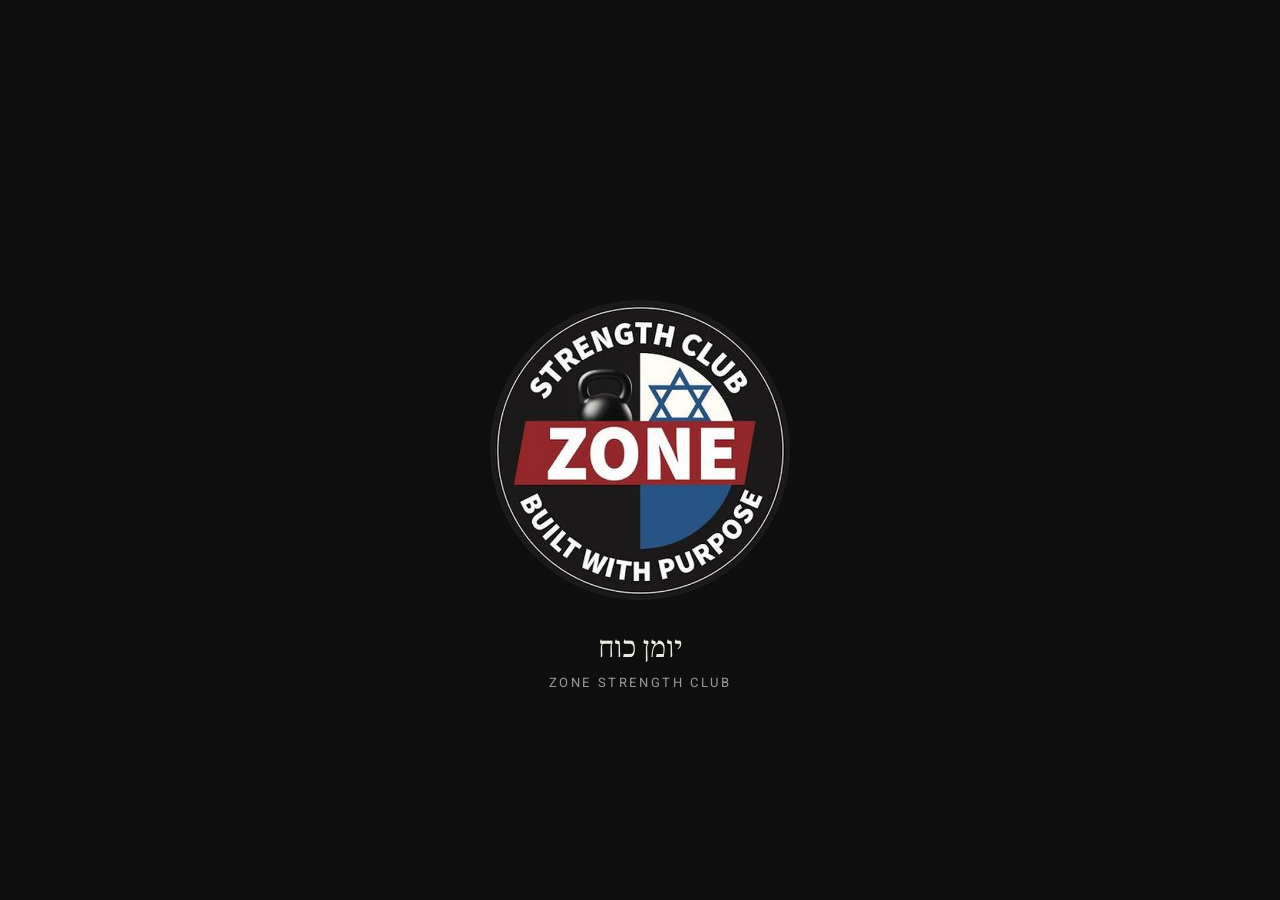
==== index.html @ 371085f5 "Slow the opening animation down to about 5 seconds The kettlebell now appears and swings at the top," ====
<!doctype html>
<html lang="he" dir="rtl">
<head>
<meta charset="utf-8">
<meta name="viewport" content="width=device-width, initial-scale=1, viewport-fit=cover">
<title>יומן כוח</title>
<meta name="description" content="מעקב RM ואימונים לסקוואט, מיליטרי פרס, דדליפט ובנץ׳ פרס. הנתונים נשמרים רק על המכשיר שלך.">
<meta name="robots" content="noindex, nofollow">
<meta name="theme-color" content="#111111">
<meta name="apple-mobile-web-app-capable" content="yes">
<meta name="mobile-web-app-capable" content="yes">
<meta name="apple-mobile-web-app-title" content="יומן כוח">
<meta name="apple-mobile-web-app-status-bar-style" content="default">
<link rel="manifest" href="manifest.webmanifest">
<link rel="icon" href="icons/logo.png" type="image/png">
<link rel="apple-touch-icon" href="icons/apple-touch-icon.png">
<link rel="stylesheet" href="fonts/fonts.css">
<link rel="stylesheet" href="app.css">
</head>
<body>
<div id="splash" aria-hidden="true">
  <div class="sp-stage">
    <div class="sp-ring"></div>
    <img class="sp-logo" src="icons/logo.png" alt="">
    <svg class="sp-kb" viewBox="0 0 100 110"><defs><radialGradient id="spkb" cx="38%" cy="35%" r="70%"><stop offset="0" stop-color="#6a6a6a"/><stop offset=".55" stop-color="#2b2b2b"/><stop offset="1" stop-color="#0c0c0c"/></radialGradient></defs>
      <path d="M24 44 C24 4 76 4 76 44" fill="none" stroke="#333" stroke-width="13" stroke-linecap="round"/>
      <path d="M24 44 C24 9 76 9 76 44" fill="none" stroke="#777" stroke-width="3" stroke-linecap="round" opacity=".6"/>
      <circle cx="50" cy="70" r="36" fill="url(#spkb)"/>
      <path d="M30 54 A26 26 0 0 1 54 42" fill="none" stroke="#aaa" stroke-width="4" stroke-linecap="round" opacity=".55"/></svg>
  </div>
  <div class="sp-dust"></div>
  <div class="sp-name">יומן כוח<small>ZONE STRENGTH CLUB</small></div>
</div>
<div id="app">
  <main id="view" tabindex="-1"></main>
  <button id="fab" class="fab" aria-label="אימון חדש" hidden>
    <svg viewBox="0 0 24 24" aria-hidden="true"><path d="M12 5v14M5 12h14"/></svg>
  </button>
  <nav id="tabs" class="tabs">
    <button data-tab="home"><svg viewBox="0 0 24 24"><path d="M6.5 6.5v11M17.5 6.5v11M3.5 9v6M20.5 9v6M6.5 12h11"/></svg><span>תרגילים</span></button>
    <button data-tab="workouts"><svg viewBox="0 0 24 24"><rect x="4" y="4" width="16" height="17" rx="3"/><path d="M8 2.5v3M16 2.5v3M4 10h16M8 14h3M8 17h6"/></svg><span>אימונים</span></button>
    <button data-tab="progress"><svg viewBox="0 0 24 24"><path d="M3 20h18M5 16l4-5 4 3 6-8"/><path d="M15 6h4v4"/></svg><span>התקדמות</span></button>
    <button data-tab="calc"><svg viewBox="0 0 24 24"><rect x="5" y="3" width="14" height="18" rx="3"/><path d="M8.5 7h7M9 12h.01M12 12h.01M15 12h.01M9 16h.01M12 16h.01M15 16h.01"/></svg><span>אחוזים</span></button>
    <button data-tab="settings"><svg viewBox="0 0 24 24"><circle cx="12" cy="12" r="3"/><path d="M19.4 15a1.7 1.7 0 0 0 .3 1.8l.1.1a2 2 0 1 1-2.8 2.8l-.1-.1a1.7 1.7 0 0 0-1.8-.3 1.7 1.7 0 0 0-1 1.5V21a2 2 0 1 1-4 0v-.1a1.7 1.7 0 0 0-1.1-1.5 1.7 1.7 0 0 0-1.8.3l-.1.1a2 2 0 1 1-2.8-2.8l.1-.1a1.7 1.7 0 0 0 .3-1.8 1.7 1.7 0 0 0-1.5-1H3a2 2 0 1 1 0-4h.1a1.7 1.7 0 0 0 1.5-1.1 1.7 1.7 0 0 0-.3-1.8l-.1-.1a2 2 0 1 1 2.8-2.8l.1.1a1.7 1.7 0 0 0 1.8.3H9a1.7 1.7 0 0 0 1-1.5V3a2 2 0 1 1 4 0v.1a1.7 1.7 0 0 0 1 1.5 1.7 1.7 0 0 0 1.8-.3l.1-.1a2 2 0 1 1 2.8 2.8l-.1.1a1.7 1.7 0 0 0-.3 1.8V9a1.7 1.7 0 0 0 1.5 1H21a2 2 0 1 1 0 4h-.1a1.7 1.7 0 0 0-1.5 1z"/></svg><span>הגדרות</span></button>
  </nav>
</div>
<div id="sheet-root"></div>
<div id="toast" role="status" aria-live="polite"></div>
<input type="file" id="file-json" accept="application/json,.json" hidden>
<script src="config.js"></script>
<script src="app.js"></script>
</body>
</html>
---- fonts/fonts.css ----
@font-face{font-family:'Heebo';font-style:normal;font-weight:300;font-display:swap;src:url(heebo-hebrew-300-normal.woff2) format('woff2');unicode-range:U+0590-05FF,U+200C-2010,U+20AA,U+25CC,U+FB1D-FB4F}
@font-face{font-family:'Heebo';font-style:normal;font-weight:300;font-display:swap;src:url(heebo-latin-300-normal.woff2) format('woff2');unicode-range:U+0000-00FF,U+0131,U+0152-0153,U+02BB-02BC,U+02C6,U+02DA,U+02DC,U+0304,U+0308,U+0329,U+2000-206F,U+20AC,U+2122,U+2191,U+2193,U+2212,U+2215,U+FEFF,U+FFFD}
@font-face{font-family:'Heebo';font-style:normal;font-weight:400;font-display:swap;src:url(heebo-hebrew-400-normal.woff2) format('woff2');unicode-range:U+0590-05FF,U+200C-2010,U+20AA,U+25CC,U+FB1D-FB4F}
@font-face{font-family:'Heebo';font-style:normal;font-weight:400;font-display:swap;src:url(heebo-latin-400-normal.woff2) format('woff2');unicode-range:U+0000-00FF,U+0131,U+0152-0153,U+02BB-02BC,U+02C6,U+02DA,U+02DC,U+0304,U+0308,U+0329,U+2000-206F,U+20AC,U+2122,U+2191,U+2193,U+2212,U+2215,U+FEFF,U+FFFD}
@font-face{font-family:'Heebo';font-style:normal;font-weight:500;font-display:swap;src:url(heebo-hebrew-500-normal.woff2) format('woff2');unicode-range:U+0590-05FF,U+200C-2010,U+20AA,U+25CC,U+FB1D-FB4F}
@font-face{font-family:'Heebo';font-style:normal;font-weight:500;font-display:swap;src:url(heebo-latin-500-normal.woff2) format('woff2');unicode-range:U+0000-00FF,U+0131,U+0152-0153,U+02BB-02BC,U+02C6,U+02DA,U+02DC,U+0304,U+0308,U+0329,U+2000-206F,U+20AC,U+2122,U+2191,U+2193,U+2212,U+2215,U+FEFF,U+FFFD}
@font-face{font-family:'Frank Ruhl Libre';font-style:normal;font-weight:300;font-display:swap;src:url(frank-ruhl-libre-hebrew-300-normal.woff2) format('woff2');unicode-range:U+0590-05FF,U+200C-2010,U+20AA,U+25CC,U+FB1D-FB4F}
@font-face{font-family:'Frank Ruhl Libre';font-style:normal;font-weight:300;font-display:swap;src:url(frank-ruhl-libre-latin-300-normal.woff2) format('woff2');unicode-range:U+0000-00FF,U+0131,U+0152-0153,U+02BB-02BC,U+02C6,U+02DA,U+02DC,U+0304,U+0308,U+0329,U+2000-206F,U+20AC,U+2122,U+2191,U+2193,U+2212,U+2215,U+FEFF,U+FFFD}
@font-face{font-family:'Frank Ruhl Libre';font-style:normal;font-weight:400;font-display:swap;src:url(frank-ruhl-libre-hebrew-400-normal.woff2) format('woff2');unicode-range:U+0590-05FF,U+200C-2010,U+20AA,U+25CC,U+FB1D-FB4F}
@font-face{font-family:'Frank Ruhl Libre';font-style:normal;font-weight:400;font-display:swap;src:url(frank-ruhl-libre-latin-400-normal.woff2) format('woff2');unicode-range:U+0000-00FF,U+0131,U+0152-0153,U+02BB-02BC,U+02C6,U+02DA,U+02DC,U+0304,U+0308,U+0329,U+2000-206F,U+20AC,U+2122,U+2191,U+2193,U+2212,U+2215,U+FEFF,U+FFFD}
@font-face{font-family:'Frank Ruhl Libre';font-style:normal;font-weight:500;font-display:swap;src:url(frank-ruhl-libre-hebrew-500-normal.woff2) format('woff2');unicode-range:U+0590-05FF,U+200C-2010,U+20AA,U+25CC,U+FB1D-FB4F}
@font-face{font-family:'Frank Ruhl Libre';font-style:normal;font-weight:500;font-display:swap;src:url(frank-ruhl-libre-latin-500-normal.woff2) format('woff2');unicode-range:U+0000-00FF,U+0131,U+0152-0153,U+02BB-02BC,U+02C6,U+02DA,U+02DC,U+0304,U+0308,U+0329,U+2000-206F,U+20AC,U+2122,U+2191,U+2193,U+2212,U+2215,U+FEFF,U+FFFD}
---- app.css ----
:root{
  --bg:#F7F5EF;
  --surface:#FFFFFF;
  --surface-2:#EFECE4;
  --ink:#17201C;
  --muted:#66706B;
  --line:#E2DDD1;
  --accent:#1F3B33;
  --accent-soft:#1F3B3314;
  --on-accent:#FFFFFF;
  --p:#C4603F;
  --f:#C0922F;
  --c:#3F8486;
  --ok:#3B8A5A;
  --warn:#C58316;
  --over:#C0433A;
  --shadow:0 1px 2px rgba(20,30,25,.06),0 6px 20px rgba(20,30,25,.06);
  --radius:18px;
  --tabs-h:64px;
  color-scheme:light;
}
@media (prefers-color-scheme:dark){
  :root:not([data-theme="light"]){
    --bg:#101513;--surface:#19201D;--surface-2:#232B28;--ink:#ECE9E1;--muted:#9AA39E;--line:#2C3532;
    --accent-soft:#ffffff12;--p:#E07E5E;--f:#DDB257;--c:#5FAAAC;--ok:#5DB27F;--warn:#E3A33A;--over:#E2645A;
    --shadow:0 1px 2px rgba(0,0,0,.3),0 8px 24px rgba(0,0,0,.25);color-scheme:dark;
  }
}
:root[data-theme="dark"]{
  --bg:#101513;--surface:#19201D;--surface-2:#232B28;--ink:#ECE9E1;--muted:#9AA39E;--line:#2C3532;
  --accent-soft:#ffffff12;--p:#E07E5E;--f:#DDB257;--c:#5FAAAC;--ok:#5DB27F;--warn:#E3A33A;--over:#E2645A;
  --shadow:0 1px 2px rgba(0,0,0,.3),0 8px 24px rgba(0,0,0,.25);color-scheme:dark;
}

[hidden]{display:none!important}
*{box-sizing:border-box;-webkit-tap-highlight-color:transparent}
html,body{margin:0;background:var(--bg);color:var(--ink)}
body{font-family:Heebo,system-ui,-apple-system,"Segoe UI",Arial,sans-serif;font-size:16px;line-height:1.45;-webkit-font-smoothing:antialiased;min-height:100dvh}
button,input,select,textarea{font:inherit;color:inherit}
button{cursor:pointer}
svg{width:22px;height:22px;fill:none;stroke:currentColor;stroke-width:1.8;stroke-linecap:round;stroke-linejoin:round}
h1,h2,h3{margin:0;font-weight:500;line-height:1.2}
h1{font-size:26px}
h2{font-size:19px}
h3{font-size:16px}
p{margin:0}
.muted{color:var(--muted)}
.small{font-size:13.5px}
.num{font-variant-numeric:tabular-nums}
.num,.stepper input,.mini-steps input,.plan-table input,.grid3 input{direction:ltr}

#view{max-width:560px;margin:0 auto;padding:calc(env(safe-area-inset-top) + 18px) 16px calc(var(--tabs-h) + env(safe-area-inset-bottom) + 96px);outline:none}
#view.no-tabs{padding-bottom:calc(env(safe-area-inset-bottom) + 32px)}

/* tabs */
.tabs{position:fixed;inset-inline:0;bottom:0;z-index:20;display:flex;justify-content:center;gap:4px;padding:6px 8px calc(env(safe-area-inset-bottom) + 6px);background:color-mix(in srgb,var(--surface) 88%,transparent);backdrop-filter:blur(14px);-webkit-backdrop-filter:blur(14px);border-top:1px solid var(--line)}
.tabs button{flex:1;max-width:130px;display:flex;flex-direction:column;align-items:center;gap:2px;padding:6px 0;border:0;background:none;color:var(--muted);font-size:12px;border-radius:12px}
.tabs button[aria-current="page"]{color:var(--accent)}
:root[data-theme="dark"] .tabs button[aria-current="page"]{color:var(--ink)}
@media (prefers-color-scheme:dark){:root:not([data-theme="light"]) .tabs button[aria-current="page"]{color:var(--ink)}}
.tabs button[aria-current="page"] svg{stroke-width:2.2}

.fab{position:fixed;z-index:21;bottom:calc(var(--tabs-h) + env(safe-area-inset-bottom) + 18px);inset-inline-start:max(16px,calc(50% - 264px));width:60px;height:60px;border-radius:20px;border:0;background:var(--accent);color:var(--on-accent);display:grid;place-items:center;box-shadow:0 8px 24px color-mix(in srgb,var(--accent) 40%,transparent)}
.fab svg{width:28px;height:28px;stroke-width:2.2}
.fab:active{transform:scale(.96)}

/* building blocks */
.card{background:var(--surface);border-radius:var(--radius);box-shadow:var(--shadow);padding:16px}
.stack{display:flex;flex-direction:column;gap:14px}
.row{display:flex;align-items:center;gap:10px}
.between{justify-content:space-between}
.grow{flex:1;min-width:0}
.section-title{display:flex;align-items:baseline;justify-content:space-between;margin:22px 4px 10px}
.section-title h2{font-size:17px}

.btn{display:inline-flex;align-items:center;justify-content:center;gap:8px;min-height:46px;padding:0 18px;border-radius:14px;border:1px solid var(--line);background:var(--surface);font-weight:500}
.btn.primary{background:var(--accent);border-color:var(--accent);color:var(--on-accent)}
.btn.ghost{background:transparent;border-color:transparent}
.btn.danger{color:var(--over)}
.btn.block{width:100%}
.btn.sm{min-height:36px;padding:0 12px;font-size:14px;border-radius:11px}
.btn:disabled{opacity:.5}
.icon-btn{width:40px;height:40px;border-radius:12px;border:0;background:transparent;display:grid;place-items:center;color:var(--ink)}
.icon-btn:active,.btn:active{opacity:.75}

.field{display:flex;flex-direction:column;gap:6px}
.field>span{font-size:13.5px;color:var(--muted)}
.input,select.input,textarea.input{width:100%;min-height:46px;padding:10px 14px;border-radius:13px;border:1px solid var(--line);background:var(--surface);outline:none}
.input:focus{border-color:var(--accent);box-shadow:0 0 0 3px var(--accent-soft)}
textarea.input{min-height:76px;resize:vertical}
.grid3{display:grid;grid-template-columns:repeat(3,1fr);gap:10px}

.chips{display:flex;gap:8px;overflow-x:auto;padding:2px 2px 6px;scrollbar-width:none}
.chips::-webkit-scrollbar{display:none}
.chip{flex:none;min-height:36px;padding:0 14px;border-radius:999px;border:1px solid var(--line);background:var(--surface);font-size:14px;white-space:nowrap}
.chip[aria-pressed="true"]{background:var(--accent);border-color:var(--accent);color:var(--on-accent)}
.seg{display:flex;background:var(--surface-2);border-radius:13px;padding:3px}
.seg button{flex:1;min-height:38px;border:0;border-radius:10px;background:transparent;font-size:14px}
.seg button[aria-pressed="true"]{background:var(--surface);box-shadow:var(--shadow);font-weight:500}
.lift .hd{display:flex;align-items:center;justify-content:space-between;gap:6px}
/* sheet */
.sheet-backdrop{position:fixed;inset:0;z-index:40;background:rgba(10,15,12,.42);opacity:0;transition:opacity .25s}
.sheet-backdrop.show{opacity:1}
.sheet{position:fixed;z-index:41;inset-inline:0;bottom:0;max-width:560px;margin:0 auto;max-height:92dvh;display:flex;flex-direction:column;background:var(--bg);border-radius:24px 24px 0 0;transform:translateY(100%);transition:transform .32s cubic-bezier(.2,.8,.2,1);box-shadow:0 -10px 40px rgba(0,0,0,.18)}
.sheet.show{transform:none}
.sheet.full{height:100dvh;max-height:100dvh;border-radius:0}
.sheet-head{display:flex;align-items:center;gap:8px;padding:10px 12px 6px 12px}
.sheet-head h2{flex:1;font-size:18px;padding-inline-start:4px}
.sheet-grip{width:40px;height:5px;border-radius:9px;background:var(--line);margin:8px auto 0}
.sheet-body{overflow-y:auto;padding:6px 16px calc(env(safe-area-inset-bottom) + 20px);-webkit-overflow-scrolling:touch}
.sheet-foot{padding:10px 16px calc(env(safe-area-inset-bottom) + 12px);border-top:1px solid var(--line);background:var(--bg)}
#toast{position:fixed;z-index:60;left:50%;top:calc(env(safe-area-inset-top) + 14px);transform:translate(-50%,-20px);background:var(--ink);color:var(--bg);padding:11px 18px;border-radius:14px;font-size:14.5px;opacity:0;pointer-events:none;transition:.25s;max-width:calc(100% - 32px);text-align:center}
#toast.show{opacity:1;transform:translate(-50%,0)}

/* lift colors */
:root{--squat:#C4603F;--ohp:#C0922F;--dead:#3F8486;--bench:#5B6CB0}
@media (prefers-color-scheme:dark){:root:not([data-theme="light"]){--squat:#E07E5E;--ohp:#DDB257;--dead:#5FAAAC;--bench:#8C9BDB}}
:root[data-theme="dark"]{--squat:#E07E5E;--ohp:#DDB257;--dead:#5FAAAC;--bench:#8C9BDB}

.top{display:flex;align-items:flex-end;justify-content:space-between;gap:12px;margin:6px 4px 16px}
.top h1{font-family:"Frank Ruhl Libre",Heebo,serif;font-size:30px}
.top p{margin-top:4px}
.back{display:inline-flex;align-items:center;gap:4px;border:0;background:none;color:var(--muted);padding:6px 2px;margin-bottom:4px;font-size:14.5px}
.back svg{width:18px;height:18px}

/* lift cards */
.lifts{display:grid;grid-template-columns:1fr 1fr;gap:12px}
.lift{position:relative;display:flex;flex-direction:column;gap:6px;text-align:start;border:0;background:var(--surface);border-radius:var(--radius);box-shadow:var(--shadow);padding:14px 14px 10px;overflow:hidden}
.lift::before{content:"";position:absolute;inset-block:0;inset-inline-start:0;width:4px;background:var(--lc)}
.lift .nm{font-weight:500;font-size:15px}
.lift .big{font-size:30px;font-weight:500;line-height:1;font-variant-numeric:tabular-nums}
.lift .big small{font-size:13px;font-weight:400;color:var(--muted);margin-inline-start:3px}
.lift .sub{font-size:12.5px;color:var(--muted);display:flex;gap:8px;flex-wrap:wrap}
.lift svg.spark{width:100%;height:36px;stroke:var(--lc);stroke-width:2;margin-top:2px}
.lift .delta{font-size:12.5px;font-variant-numeric:tabular-nums}
.up{color:var(--ok)}.down{color:var(--over)}
.dot{display:inline-block;width:9px;height:9px;border-radius:50%;background:var(--lc);flex:none}

/* lift detail */
.hero{display:grid;grid-template-columns:repeat(3,1fr);gap:10px}
.stat{background:var(--surface);border-radius:16px;box-shadow:var(--shadow);padding:12px 8px;text-align:center}
.stat b{display:block;font-size:23px;font-weight:500;font-variant-numeric:tabular-nums;line-height:1.15}
.stat span{font-size:12.5px;color:var(--muted)}
.stat em{display:block;font-style:normal;font-size:11.5px;color:var(--muted);margin-top:2px}

.chart-card{padding:14px 10px 10px}
.chart{width:100%;display:block;direction:ltr}
.chart svg{width:100%;height:auto;display:block;stroke:none}
.chart text{font-size:11px;fill:var(--muted);font-family:Heebo,system-ui,sans-serif}
.chart .grid{stroke:var(--line);stroke-width:1}
.legend{display:flex;gap:14px;justify-content:center;flex-wrap:wrap;font-size:12.5px;color:var(--muted);margin-top:8px}
.legend span{display:inline-flex;align-items:center;gap:5px}
.legend i{display:inline-block;width:16px;height:0;border-top:2.5px solid var(--lc)}
.legend i.dash{border-top-style:dashed}
.legend i.pt{width:8px;height:8px;border:0;border-radius:50%;background:var(--lc);opacity:.45}
.chart-empty{padding:34px 10px;text-align:center;color:var(--muted);font-size:14px}

.list{background:var(--surface);border-radius:var(--radius);box-shadow:var(--shadow);overflow:hidden}
.li{display:flex;align-items:center;gap:12px;padding:12px 14px;border-top:1px solid var(--line);width:100%;background:none;border-inline:0;border-bottom:0;text-align:start}
.li:first-child{border-top:0}
.li .t{font-weight:500}
.li .s{font-size:13px;color:var(--muted)}
.li .v{font-weight:500;font-variant-numeric:tabular-nums;white-space:nowrap}
.li svg.chev{width:18px;height:18px;color:var(--muted);transform:scaleX(-1)}
.badge{font-size:12px;font-weight:500;padding:2px 8px;border-radius:99px;background:var(--surface-2);color:var(--muted);direction:ltr}
.badge.one{background:color-mix(in srgb,var(--lc,var(--accent)) 18%,transparent);color:var(--lc,var(--accent))}
.empty{padding:26px 18px;text-align:center;color:var(--muted)}

.pct-table{width:100%;border-collapse:collapse;font-variant-numeric:tabular-nums}
.pct-table td{padding:9px 14px;border-top:1px solid var(--line);font-size:14.5px}
.pct-table tr:first-child td{border-top:0}
.pct-table td:last-child{text-align:end;font-weight:500}
.pct-table td.reps{color:var(--muted);font-size:13px;text-align:center}
.pct-table tr.hl td{background:var(--accent-soft)}

/* workouts */
.wk .lines{display:flex;flex-direction:column;gap:3px;margin-top:6px}
.wk .line{display:flex;gap:8px;align-items:center;font-size:13.5px}
.wk .line .sets{color:var(--muted);direction:ltr;text-align:start;overflow:hidden;text-overflow:ellipsis;white-space:nowrap}
.month{font-size:13px;color:var(--muted);margin:18px 6px 8px}

/* editor */
.ex{background:var(--surface);border-radius:var(--radius);box-shadow:var(--shadow);padding:12px 12px 10px;position:relative;overflow:hidden}
.ex::before{content:"";position:absolute;inset-block:0;inset-inline-start:0;width:4px;background:var(--lc)}
.ex-head{display:flex;align-items:center;gap:8px;margin-bottom:8px;padding-inline-start:4px}
.ex-head h3{flex:1}
.ex-head .s{font-size:12.5px;color:var(--muted)}
.set{display:grid;grid-template-columns:26px 1fr auto 1fr auto 34px;gap:6px;align-items:center;padding:5px 0;border-top:1px dashed var(--line)}
.ex-head+.set{border-top:0}
.set .n{font-size:12.5px;color:var(--muted);text-align:center}
.set .x{color:var(--muted);font-size:13px}
.set input{width:100%;min-height:42px;padding:6px 8px;text-align:center;border-radius:11px;border:1px solid var(--line);background:var(--bg);outline:none;direction:ltr;font-variant-numeric:tabular-nums;font-size:16px}
.set input:focus{border-color:var(--accent);box-shadow:0 0 0 3px var(--accent-soft)}
.unit{min-height:42px;min-width:46px;border-radius:11px;border:1px solid var(--line);background:var(--surface-2);font-size:13.5px;font-weight:500;padding:0 6px}
.unit.pct{background:var(--accent);border-color:var(--accent);color:var(--on-accent)}
.set .calc{grid-column:2 / -1;font-size:12.5px;color:var(--muted);margin-top:-2px;padding-inline-start:2px}
.set .calc b{color:var(--ink);font-weight:500}
.set .del{width:34px;height:34px;border:0;background:none;color:var(--muted);border-radius:10px;display:grid;place-items:center}
.set .del svg{width:18px;height:18px}
.ex-foot{display:flex;gap:8px;margin-top:8px}
.addex{display:flex;flex-wrap:wrap;gap:8px}
.addex button{display:inline-flex;align-items:center;gap:7px;min-height:40px;padding:0 14px;border-radius:999px;border:1px dashed var(--line);background:transparent;font-size:14px}
.save-bar{position:sticky;bottom:calc(var(--tabs-h) + env(safe-area-inset-bottom) + 10px);margin-top:18px;z-index:6}
.save-bar .btn{box-shadow:0 8px 24px color-mix(in srgb,var(--accent) 35%,transparent)}
.note{font-size:13px;color:var(--muted);padding:0 4px}

.confirm-body{padding:4px 4px 8px}
.confirm-actions{display:flex;gap:10px;margin-top:16px}
.confirm-actions .btn{flex:1}
@media (max-width:360px){.lifts{grid-template-columns:1fr}.set{grid-template-columns:20px 1fr auto 1fr auto 30px;gap:4px}}

@media (min-width:600px){
  .sheet{bottom:20px;border-radius:24px}
  .sheet.full{height:calc(100dvh - 40px);max-height:none;border-radius:24px;bottom:20px}
}
@media (prefers-reduced-motion:reduce){*{transition:none!important;animation-duration:.01s!important}}

/* v2 */
:root{--c5:#8A5FB0;--c6:#B5577A;--c7:#4F8A3F;--c8:#8A6B3F;--c9:#3F6B9A;--c10:#7A7F3A}
@media (prefers-color-scheme:dark){:root:not([data-theme="light"]){--c5:#B28FD6;--c6:#E07FA2;--c7:#7DBF6B;--c8:#C9A06B;--c9:#7FA8DB;--c10:#B8BD6A}}
:root[data-theme="dark"]{--c5:#B28FD6;--c6:#E07FA2;--c7:#7DBF6B;--c8:#C9A06B;--c9:#7FA8DB;--c10:#B8BD6A}
.hero{grid-template-columns:repeat(min(var(--n,3),4),1fr);gap:8px}
.hero .stat b{font-size:clamp(17px,5.4vw,23px)}
.hero .stat span{font-size:12px}
.legend svg.lg{width:18px;height:4px;stroke:none;fill:none}
.ex-base{display:flex;align-items:center;gap:8px;margin:-2px 0 6px;padding-inline-start:4px;flex-wrap:wrap}
.ex-base .s{font-size:12.5px;color:var(--muted)}
.seg.sm{padding:2px;border-radius:10px}
.seg.sm button{min-height:30px;font-size:12.5px;padding:0 10px;border-radius:8px}
.seg.mb{margin-bottom:10px}
.install{display:flex;gap:10px;align-items:flex-start;margin-bottom:14px;border:1px solid color-mix(in srgb,var(--accent) 25%,transparent)}
.install .col{display:flex;flex-direction:column;align-items:center;gap:4px}
.chips.wrap{flex-wrap:wrap;overflow:visible}
.chip.static{display:inline-flex;align-items:center;gap:4px;cursor:default;font-weight:500}
.chip-x{border:0;background:none;padding:2px;margin-inline-end:-6px;color:var(--muted);display:grid;place-items:center}
.chip-x svg{width:15px;height:15px}
.li>svg:not(.chev){color:var(--accent);flex:none}
.toggle{position:relative;width:48px;height:28px;flex:none}
.toggle input{position:absolute;inset:0;opacity:0;margin:0;cursor:pointer}
.toggle span{position:absolute;inset:0;border-radius:99px;background:var(--line);transition:.2s}
.toggle span::after{content:"";position:absolute;top:3px;inset-inline-start:3px;width:22px;height:22px;border-radius:50%;background:#fff;box-shadow:0 1px 3px rgba(0,0,0,.25);transition:.2s}
.toggle input:checked+span{background:var(--accent)}
.toggle input:checked+span::after{inset-inline-start:23px}
.addex-card{display:flex;flex-direction:column;gap:10px;border:1px dashed var(--line);box-shadow:none;background:transparent}
.addex-card h3{font-size:14.5px;color:var(--muted);font-weight:500}
.addex button{background:var(--surface);border-style:solid}
.addex button.on{border-color:var(--lc);background:color-mix(in srgb,var(--lc) 10%,var(--surface))}
.addex button b{color:var(--lc);font-weight:500}
.addex button svg{width:16px;height:16px}
.pg-head{display:flex;align-items:center;gap:8px;width:100%;border:0;background:none;padding:2px 4px 10px;text-align:start}
.pg-head b{font-weight:500;font-size:15.5px}
.pg-head .pg-val{white-space:nowrap;font-variant-numeric:tabular-nums}
.pg-head .pg-val b{font-weight:500}
.pg-head svg.chev{width:16px;height:16px;color:var(--muted);transform:scaleX(-1)}
.tabs button{min-width:0}

/* brand: watermark + header logo */
body::before{content:"";position:fixed;z-index:0;pointer-events:none;left:50%;top:52%;width:min(78vw,440px);aspect-ratio:1;transform:translate(-50%,-50%);background:url(icons/logo.png) center/contain no-repeat;opacity:.045;filter:grayscale(1)}
#app{position:relative;z-index:1}
.brand{display:flex;align-items:center;gap:12px}
.brand img{width:58px;height:58px;border-radius:50%;box-shadow:0 4px 14px rgba(0,0,0,.25);flex:none}

/* splash: kettlebell drops, screen shakes, logo appears */
#splash{position:fixed;inset:0;z-index:100;background:#0e0e0e;display:grid;place-items:center;overflow:hidden;transition:opacity .6s ease}
#splash.out{opacity:0;pointer-events:none}
.sp-stage{position:relative;width:min(70vw,300px);height:min(70vw,300px);display:grid;place-items:center}
.sp-kb{position:absolute;width:38%;height:auto;left:31%;top:24%;opacity:0;transform:translateY(-38vh);transform-origin:50% 8%;animation:spHang .9s ease-out .2s forwards,spFall .85s cubic-bezier(.5,0,1,.5) 1.1s forwards,spLand .6s ease-out 1.95s forwards,spMorph .8s ease-in 2.7s forwards;filter:drop-shadow(0 10px 18px rgba(0,0,0,.6))}
.sp-logo{position:absolute;inset:0;width:100%;height:100%;object-fit:contain;opacity:0;transform:scale(.55);animation:spLogo .8s cubic-bezier(.2,1.4,.4,1) 2.7s forwards}
.sp-ring{position:absolute;width:40%;aspect-ratio:1;border-radius:50%;border:3px solid rgba(255,255,255,.55);opacity:0;top:52%;left:30%;animation:spRing .8s ease-out 1.95s forwards}
.sp-dust{position:absolute;left:0;right:0;top:calc(50% + min(70vw,300px)*.27);height:2px;margin:0 auto;width:0;background:radial-gradient(closest-side,rgba(255,255,255,.5),transparent);animation:spDust .8s ease-out 1.95s forwards}
#splash.shake .sp-stage,#splash.shake .sp-dust{animation-name:none}
#splash.shake{animation:spShake .7s cubic-bezier(.36,.07,.19,.97) both}
@keyframes spHang{0%{opacity:0;transform:translateY(-46vh) rotate(-12deg)}40%{opacity:1;transform:translateY(-38vh) rotate(9deg)}70%{opacity:1;transform:translateY(-38vh) rotate(-5deg)}100%{opacity:1;transform:translateY(-38vh) rotate(2deg)}}
@keyframes spFall{from{opacity:1;transform:translateY(-38vh) rotate(2deg)}to{opacity:1;transform:translateY(0) rotate(0)}}
@keyframes spLand{0%{opacity:1;transform:translateY(0) scale(1.1,.84)}35%{opacity:1;transform:translateY(-22px) scale(.97,1.05)}65%{opacity:1;transform:translateY(0) scale(1.04,.95)}100%{opacity:1;transform:translateY(0) scale(1)}}
@keyframes spMorph{from{opacity:1;transform:none}to{transform:translate(-8%,-6%) scale(.62);opacity:0}}
@keyframes spLogo{to{opacity:1;transform:scale(1)}}
@keyframes spRing{0%{opacity:.9;transform:scale(.3,.12)}100%{opacity:0;transform:scale(2.6,.9)}}
@keyframes spDust{0%{width:0;opacity:1}100%{width:90%;opacity:0}}
@keyframes spShake{10%,90%{transform:translate3d(-2px,1px,0)}20%,80%{transform:translate3d(5px,-3px,0)}30%,50%,70%{transform:translate3d(-9px,4px,0) rotate(-.6deg)}40%,60%{transform:translate3d(9px,-4px,0) rotate(.6deg)}}
@media (prefers-reduced-motion:reduce){#splash{display:none}}
.sp-name{position:absolute;left:0;right:0;top:calc(50% + min(70vw,300px)*.5 + 26px);text-align:center;color:#ECE9E1;font-family:"Frank Ruhl Libre",Heebo,serif;font-size:30px;opacity:0;transform:translateY(10px);animation:spName .7s ease-out 3.3s forwards}
.sp-name small{display:block;font-family:Heebo,sans-serif;font-size:13px;letter-spacing:.2em;color:#9A9A9A;margin-top:4px}
@keyframes spName{to{opacity:1;transform:none}}
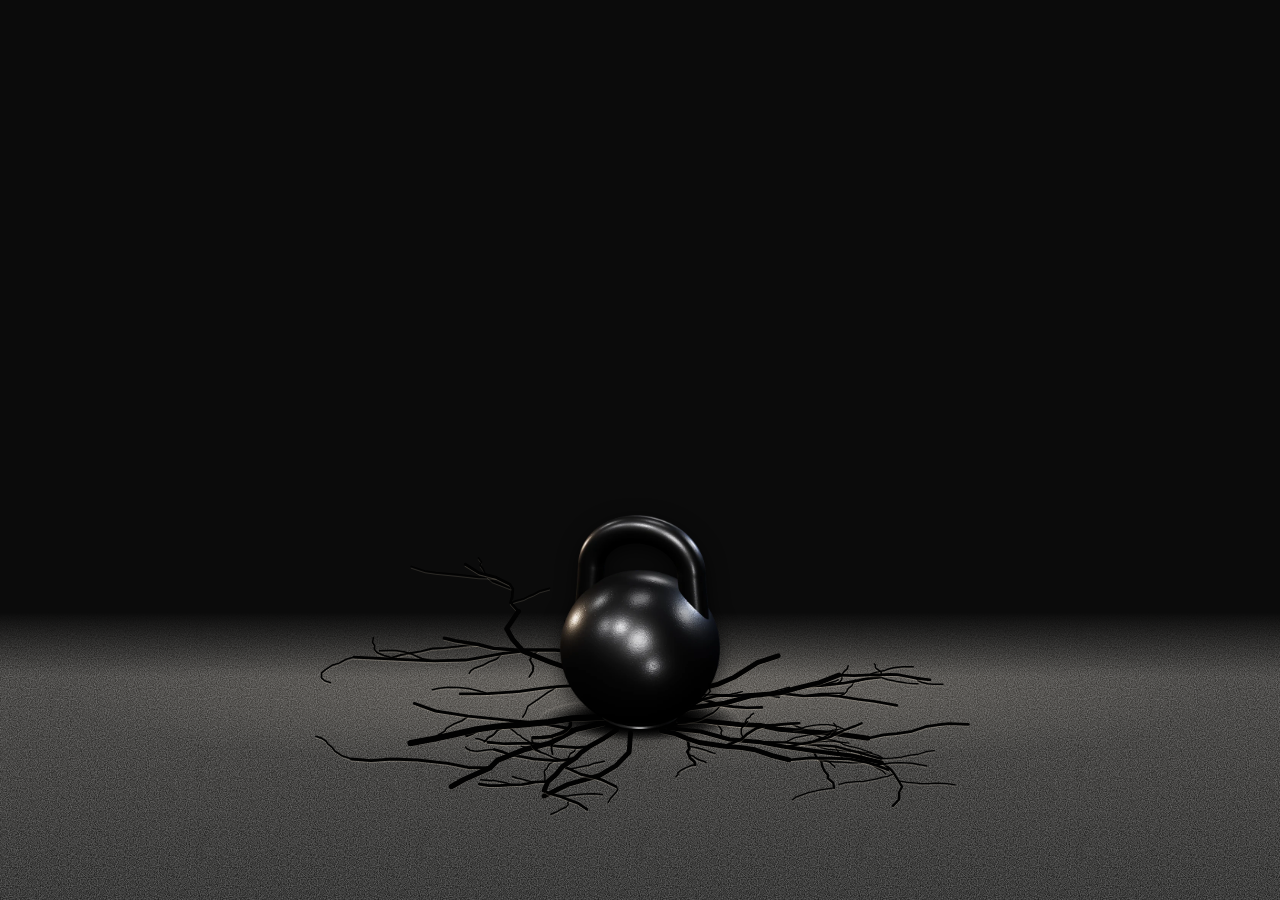
==== commit 5e57fb2e: "Realistic opening animation: 3D-rendered kettlebell cracks a concrete floor - Kettlebell is a pre-re" ====
--- a/index.html
+++ b/index.html
@@ -19,17 +19,15 @@
 </head>
 <body>
 <div id="splash" aria-hidden="true">
-  <div class="sp-stage">
-    <div class="sp-ring"></div>
-    <img class="sp-logo" src="icons/logo.png" alt="">
-    <svg class="sp-kb" viewBox="0 0 100 110"><defs><radialGradient id="spkb" cx="38%" cy="35%" r="70%"><stop offset="0" stop-color="#6a6a6a"/><stop offset=".55" stop-color="#2b2b2b"/><stop offset="1" stop-color="#0c0c0c"/></radialGradient></defs>
-      <path d="M24 44 C24 4 76 4 76 44" fill="none" stroke="#333" stroke-width="13" stroke-linecap="round"/>
-      <path d="M24 44 C24 9 76 9 76 44" fill="none" stroke="#777" stroke-width="3" stroke-linecap="round" opacity=".6"/>
-      <circle cx="50" cy="70" r="36" fill="url(#spkb)"/>
-      <path d="M30 54 A26 26 0 0 1 54 42" fill="none" stroke="#aaa" stroke-width="4" stroke-linecap="round" opacity=".55"/></svg>
-  </div>
-  <div class="sp-dust"></div>
-  <div class="sp-name">יומן כוח<small>ZONE STRENGTH CLUB</small></div>
+  <div class="sp-floor"></div>
+  <div class="sp-shadow"></div>
+  <div class="sp-crater"></div>
+  <svg class="sp-cracks" viewBox="0 0 400 160" preserveAspectRatio="xMidYMid meet"></svg>
+  <img class="sp-kb" src="icons/kettlebell.webp" alt="">
+  <div class="sp-dust"><i></i><i></i><i></i></div>
+  <div class="sp-debris"></div>
+  <div class="sp-top"><img class="sp-logo" src="icons/logo.png" alt=""><div class="sp-name">יומן כוח<small>ZONE STRENGTH CLUB</small></div></div>
+  <div class="sp-flash"></div>
 </div>
 <div id="app">
   <main id="view" tabindex="-1"></main>
--- a/app.css
+++ b/app.css
@@ -260,25 +260,52 @@
 .brand{display:flex;align-items:center;gap:12px}
 .brand img{width:58px;height:58px;border-radius:50%;box-shadow:0 4px 14px rgba(0,0,0,.25);flex:none}
 
-/* splash: kettlebell drops, screen shakes, logo appears */
-#splash{position:fixed;inset:0;z-index:100;background:#0e0e0e;display:grid;place-items:center;overflow:hidden;transition:opacity .6s ease}
+/* splash: a real kettlebell slams into a concrete floor and cracks it, then the logo appears */
+#splash{--impact:80%;--kbw:min(34vw,160px);position:fixed;inset:0;z-index:100;background:#0b0b0b;overflow:hidden;transition:opacity .6s ease}
 #splash.out{opacity:0;pointer-events:none}
-.sp-stage{position:relative;width:min(70vw,300px);height:min(70vw,300px);display:grid;place-items:center}
-.sp-kb{position:absolute;width:38%;height:auto;left:31%;top:24%;opacity:0;transform:translateY(-38vh);transform-origin:50% 8%;animation:spHang .9s ease-out .2s forwards,spFall .85s cubic-bezier(.5,0,1,.5) 1.1s forwards,spLand .6s ease-out 1.95s forwards,spMorph .8s ease-in 2.7s forwards;filter:drop-shadow(0 10px 18px rgba(0,0,0,.6))}
-.sp-logo{position:absolute;inset:0;width:100%;height:100%;object-fit:contain;opacity:0;transform:scale(.55);animation:spLogo .8s cubic-bezier(.2,1.4,.4,1) 2.7s forwards}
-.sp-ring{position:absolute;width:40%;aspect-ratio:1;border-radius:50%;border:3px solid rgba(255,255,255,.55);opacity:0;top:52%;left:30%;animation:spRing .8s ease-out 1.95s forwards}
-.sp-dust{position:absolute;left:0;right:0;top:calc(50% + min(70vw,300px)*.27);height:2px;margin:0 auto;width:0;background:radial-gradient(closest-side,rgba(255,255,255,.5),transparent);animation:spDust .8s ease-out 1.95s forwards}
-#splash.shake .sp-stage,#splash.shake .sp-dust{animation-name:none}
-#splash.shake{animation:spShake .7s cubic-bezier(.36,.07,.19,.97) both}
-@keyframes spHang{0%{opacity:0;transform:translateY(-46vh) rotate(-12deg)}40%{opacity:1;transform:translateY(-38vh) rotate(9deg)}70%{opacity:1;transform:translateY(-38vh) rotate(-5deg)}100%{opacity:1;transform:translateY(-38vh) rotate(2deg)}}
-@keyframes spFall{from{opacity:1;transform:translateY(-38vh) rotate(2deg)}to{opacity:1;transform:translateY(0) rotate(0)}}
-@keyframes spLand{0%{opacity:1;transform:translateY(0) scale(1.1,.84)}35%{opacity:1;transform:translateY(-22px) scale(.97,1.05)}65%{opacity:1;transform:translateY(0) scale(1.04,.95)}100%{opacity:1;transform:translateY(0) scale(1)}}
-@keyframes spMorph{from{opacity:1;transform:none}to{transform:translate(-8%,-6%) scale(.62);opacity:0}}
-@keyframes spLogo{to{opacity:1;transform:scale(1)}}
-@keyframes spRing{0%{opacity:.9;transform:scale(.3,.12)}100%{opacity:0;transform:scale(2.6,.9)}}
-@keyframes spDust{0%{width:0;opacity:1}100%{width:90%;opacity:0}}
-@keyframes spShake{10%,90%{transform:translate3d(-2px,1px,0)}20%,80%{transform:translate3d(5px,-3px,0)}30%,50%,70%{transform:translate3d(-9px,4px,0) rotate(-.6deg)}40%,60%{transform:translate3d(9px,-4px,0) rotate(.6deg)}}
+.sp-floor{position:absolute;left:-10%;right:-10%;top:calc(var(--impact) - 12%);bottom:0;
+  background:
+    radial-gradient(ellipse 55% 38% at 50% 28%,rgba(255,240,220,.16),transparent 70%),
+    url("data:image/svg+xml,%3Csvg xmlns='http://www.w3.org/2000/svg' width='220' height='220'%3E%3Cfilter id='n'%3E%3CfeTurbulence type='fractalNoise' baseFrequency='.9' numOctaves='3' stitchTiles='stitch'/%3E%3CfeColorMatrix values='0 0 0 0 .5 0 0 0 0 .5 0 0 0 0 .5 0 0 0 .55 0'/%3E%3C/filter%3E%3Crect width='100%25' height='100%25' filter='url(%23n)'/%3E%3C/svg%3E"),
+    linear-gradient(#2c2a27,#191816 60%,#0d0d0c);
+  -webkit-mask-image:linear-gradient(transparent,#000 22%);mask-image:linear-gradient(transparent,#000 22%)}
+.sp-kb{position:absolute;left:50%;width:var(--kbw);height:auto;bottom:calc(100% - var(--impact) - 4px);margin-left:calc(var(--kbw) / -2);transform:translateY(-120vh);
+  animation:spFall .36s cubic-bezier(.62,0,1,1) .45s forwards,spLand .4s cubic-bezier(.2,.8,.3,1) .81s forwards;filter:drop-shadow(0 6px 10px rgba(0,0,0,.7))}
+.sp-shadow{position:absolute;left:50%;top:var(--impact);width:calc(var(--kbw) * 1.15);height:calc(var(--kbw) * .2);margin:calc(var(--kbw) * -.1) 0 0 calc(var(--kbw) * -.575);border-radius:50%;background:radial-gradient(closest-side,rgba(0,0,0,.85),transparent);opacity:0;transform:scale(.25);animation:spShadow .36s cubic-bezier(.62,0,1,1) .45s forwards}
+.sp-crater{position:absolute;left:50%;top:var(--impact);width:calc(var(--kbw) * 1.25);height:calc(var(--kbw) * .26);margin:calc(var(--kbw) * -.13) 0 0 calc(var(--kbw) * -.625);border-radius:50%;
+  background:radial-gradient(closest-side,#030303 45%,rgba(0,0,0,.6) 70%,transparent);box-shadow:0 -2px 0 rgba(255,240,220,.08);opacity:0;transform:scale(.3)}
+.sp-cracks{position:absolute;left:50%;top:var(--impact);width:min(130vw,620px);height:auto;transform:translate(-50%,-50%);overflow:visible}
+.sp-cracks path{fill:none;stroke-linecap:round;stroke-linejoin:round;stroke-dasharray:1;stroke-dashoffset:1}
+.sp-cracks .c{stroke:#020202}
+.sp-cracks .h{stroke:rgba(255,236,210,.18);transform:translate(0,1.2px)}
+.sp-dust i{position:absolute;left:50%;top:var(--impact);width:calc(var(--kbw) * 1.6);height:calc(var(--kbw) * .55);margin:calc(var(--kbw) * -.4) 0 0 calc(var(--kbw) * -.8);border-radius:50%;background:radial-gradient(closest-side,rgba(190,180,165,.55),transparent);filter:blur(6px);opacity:0}
+.sp-debris i{position:absolute;left:50%;top:var(--impact);width:4px;height:4px;border-radius:1px;background:#8d877e}
+.sp-flash{position:absolute;inset:0;background:#fff;opacity:0;pointer-events:none}
+.sp-top{position:absolute;left:0;right:0;top:calc(env(safe-area-inset-top) + 5%);display:flex;flex-direction:column;align-items:center;gap:14px;opacity:0;transform:translateY(-14px) scale(.92)}
+.sp-logo{width:min(40vw,190px,22vh);height:min(40vw,190px,22vh);object-fit:contain;filter:drop-shadow(0 10px 30px rgba(0,0,0,.6))}
+.sp-name{text-align:center;color:#ECE9E1;font-family:"Frank Ruhl Libre",Heebo,serif;font-size:28px;line-height:1.1}
+.sp-name small{display:block;font-family:Heebo,sans-serif;font-size:12.5px;letter-spacing:.22em;color:#9A9A9A;margin-top:6px}
+#splash.hit .sp-crater{animation:spCrater .14s ease-out forwards}
+#splash.hit .sp-cracks path{animation:spCrack var(--d,.3s) cubic-bezier(.2,.9,.3,1) var(--w,0s) forwards}
+#splash.hit .sp-dust i{animation:spDust 1.4s ease-out forwards}
+#splash.hit .sp-dust i:nth-child(2){animation-delay:.05s;animation-duration:1.7s}
+#splash.hit .sp-dust i:nth-child(3){animation-delay:.1s;animation-duration:2s}
+#splash.hit .sp-flash{animation:spFlash .18s ease-out}
+#splash.hit{animation:spShake .65s cubic-bezier(.36,.07,.19,.97) both}
+#splash.logo .sp-top{animation:spTop .8s cubic-bezier(.2,1.2,.4,1) forwards}
+@keyframes spFall{0%{transform:translateY(-120vh) scaleY(1.18);filter:blur(2px) drop-shadow(0 6px 10px rgba(0,0,0,.7))}100%{transform:translateY(0) scaleY(1.1);filter:blur(1px) drop-shadow(0 6px 10px rgba(0,0,0,.7))}}
+@keyframes spLand{0%{transform:translateY(7px) scale(1.06,.9);filter:drop-shadow(0 6px 10px rgba(0,0,0,.7))}35%{transform:translateY(-9px) scale(.99,1.02)}70%{transform:translateY(5px) scale(1.01,.99)}100%{transform:translateY(5px) scale(1);filter:drop-shadow(0 6px 10px rgba(0,0,0,.7))}}
+@keyframes spShadow{to{opacity:1;transform:scale(1)}}
+@keyframes spCrater{to{opacity:1;transform:scale(1)}}
+@keyframes spCrack{to{stroke-dashoffset:0}}
+@keyframes spDust{0%{opacity:.85;transform:scale(.3,.4)}100%{opacity:0;transform:scale(1.9,1.3) translateY(-24px)}}
+@keyframes spFlash{0%{opacity:.32}100%{opacity:0}}
+@keyframes spTop{to{opacity:1;transform:none}}
+@keyframes spShake{0%{transform:translate3d(0,14px,0)}10%{transform:translate3d(-12px,-8px,0) rotate(-.8deg)}20%{transform:translate3d(11px,6px,0) rotate(.7deg)}32%{transform:translate3d(-8px,-5px,0) rotate(-.5deg)}45%{transform:translate3d(6px,4px,0)}60%{transform:translate3d(-4px,-2px,0)}75%{transform:translate3d(2px,1px,0)}100%{transform:none}}
 @media (prefers-reduced-motion:reduce){#splash{display:none}}
-.sp-name{position:absolute;left:0;right:0;top:calc(50% + min(70vw,300px)*.5 + 26px);text-align:center;color:#ECE9E1;font-family:"Frank Ruhl Libre",Heebo,serif;font-size:30px;opacity:0;transform:translateY(10px);animation:spName .7s ease-out 3.3s forwards}
-.sp-name small{display:block;font-family:Heebo,sans-serif;font-size:13px;letter-spacing:.2em;color:#9A9A9A;margin-top:4px}
-@keyframes spName{to{opacity:1;transform:none}}
+.card.warn{border:1.5px solid var(--over);background:color-mix(in srgb,var(--over) 8%,var(--surface));margin-bottom:14px}
+.card.warn p{margin-top:4px;color:var(--ink)}
+#update-bar{position:fixed;z-index:70;inset-inline:12px;top:calc(env(safe-area-inset-top) + 10px);max-width:536px;margin:0 auto;display:flex;align-items:center;gap:10px;padding:10px 10px 10px 14px;padding-inline-start:16px;border-radius:16px;background:var(--surface);box-shadow:0 10px 30px rgba(0,0,0,.18);border:1px solid var(--line);transform:translateY(-140%);transition:transform .35s cubic-bezier(.2,.8,.2,1)}
+#update-bar.show{transform:none}
+#update-bar b{display:block;font-weight:500}
+#update-bar small{display:block;font-size:12.5px;color:var(--muted)}
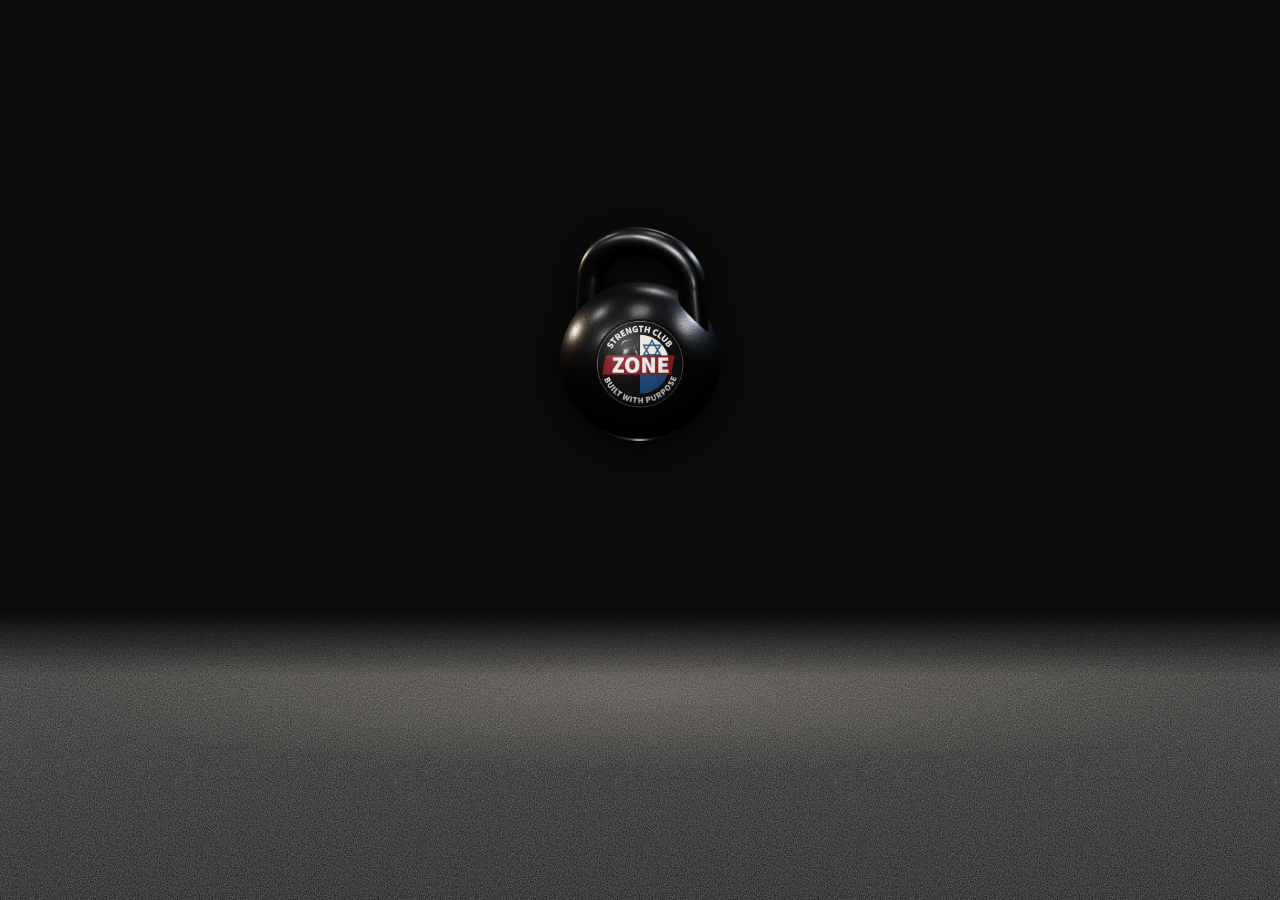
==== commit 4719328c: "Opening animation: logo first, then it rides the kettlebell down The logo appears large mid-screen; " ====
--- a/index.html
+++ b/index.html
@@ -23,10 +23,14 @@
   <div class="sp-shadow"></div>
   <div class="sp-crater"></div>
   <svg class="sp-cracks" viewBox="0 0 400 160" preserveAspectRatio="xMidYMid meet"></svg>
-  <img class="sp-kb" src="icons/kettlebell.webp" alt="">
+  <div class="sp-kbwrap">
+    <img class="sp-kb" src="icons/kettlebell.webp" alt="">
+    <img class="sp-stamp" src="icons/logo.png" alt="">
+    <div class="sp-shade"></div>
+  </div>
   <div class="sp-dust"><i></i><i></i><i></i></div>
   <div class="sp-debris"></div>
-  <div class="sp-top"><img class="sp-logo" src="icons/logo.png" alt=""><div class="sp-name">יומן כוח<small>ZONE STRENGTH CLUB</small></div></div>
+  <div class="sp-top"><div class="sp-name">יומן כוח<small>ZONE STRENGTH CLUB</small></div></div>
   <div class="sp-flash"></div>
 </div>
 <div id="app">
--- a/app.css
+++ b/app.css
@@ -260,8 +260,8 @@
 .brand{display:flex;align-items:center;gap:12px}
 .brand img{width:58px;height:58px;border-radius:50%;box-shadow:0 4px 14px rgba(0,0,0,.25);flex:none}
 
-/* splash: a real kettlebell slams into a concrete floor and cracks it, then the logo appears */
-#splash{--impact:80%;--kbw:min(34vw,160px);position:fixed;inset:0;z-index:100;background:#0b0b0b;overflow:hidden;transition:opacity .6s ease}
+/* splash: the logo appears, a real kettlebell comes down behind it and takes it on, then slams into a concrete floor */
+#splash{--impact:80%;--kbw:min(34vw,160px);--hang:-40vh;position:fixed;inset:0;z-index:100;background:#0b0b0b;overflow:hidden;transition:opacity .6s ease}
 #splash.out{opacity:0;pointer-events:none}
 .sp-floor{position:absolute;left:-10%;right:-10%;top:calc(var(--impact) - 12%);bottom:0;
   background:
@@ -269,9 +269,6 @@
     url("data:image/svg+xml,%3Csvg xmlns='http://www.w3.org/2000/svg' width='220' height='220'%3E%3Cfilter id='n'%3E%3CfeTurbulence type='fractalNoise' baseFrequency='.9' numOctaves='3' stitchTiles='stitch'/%3E%3CfeColorMatrix values='0 0 0 0 .5 0 0 0 0 .5 0 0 0 0 .5 0 0 0 .55 0'/%3E%3C/filter%3E%3Crect width='100%25' height='100%25' filter='url(%23n)'/%3E%3C/svg%3E"),
     linear-gradient(#2c2a27,#191816 60%,#0d0d0c);
   -webkit-mask-image:linear-gradient(transparent,#000 22%);mask-image:linear-gradient(transparent,#000 22%)}
-.sp-kb{position:absolute;left:50%;width:var(--kbw);height:auto;bottom:calc(100% - var(--impact) - 4px);margin-left:calc(var(--kbw) / -2);transform:translateY(-120vh);
-  animation:spFall .36s cubic-bezier(.62,0,1,1) .45s forwards,spLand .4s cubic-bezier(.2,.8,.3,1) .81s forwards;filter:drop-shadow(0 6px 10px rgba(0,0,0,.7))}
-.sp-shadow{position:absolute;left:50%;top:var(--impact);width:calc(var(--kbw) * 1.15);height:calc(var(--kbw) * .2);margin:calc(var(--kbw) * -.1) 0 0 calc(var(--kbw) * -.575);border-radius:50%;background:radial-gradient(closest-side,rgba(0,0,0,.85),transparent);opacity:0;transform:scale(.25);animation:spShadow .36s cubic-bezier(.62,0,1,1) .45s forwards}
 .sp-crater{position:absolute;left:50%;top:var(--impact);width:calc(var(--kbw) * 1.25);height:calc(var(--kbw) * .26);margin:calc(var(--kbw) * -.13) 0 0 calc(var(--kbw) * -.625);border-radius:50%;
   background:radial-gradient(closest-side,#030303 45%,rgba(0,0,0,.6) 70%,transparent);box-shadow:0 -2px 0 rgba(255,240,220,.08);opacity:0;transform:scale(.3)}
 .sp-cracks{position:absolute;left:50%;top:var(--impact);width:min(130vw,620px);height:auto;transform:translate(-50%,-50%);overflow:visible}
@@ -281,8 +278,6 @@
 .sp-dust i{position:absolute;left:50%;top:var(--impact);width:calc(var(--kbw) * 1.6);height:calc(var(--kbw) * .55);margin:calc(var(--kbw) * -.4) 0 0 calc(var(--kbw) * -.8);border-radius:50%;background:radial-gradient(closest-side,rgba(190,180,165,.55),transparent);filter:blur(6px);opacity:0}
 .sp-debris i{position:absolute;left:50%;top:var(--impact);width:4px;height:4px;border-radius:1px;background:#8d877e}
 .sp-flash{position:absolute;inset:0;background:#fff;opacity:0;pointer-events:none}
-.sp-top{position:absolute;left:0;right:0;top:calc(env(safe-area-inset-top) + 5%);display:flex;flex-direction:column;align-items:center;gap:14px;opacity:0;transform:translateY(-14px) scale(.92)}
-.sp-logo{width:min(40vw,190px,22vh);height:min(40vw,190px,22vh);object-fit:contain;filter:drop-shadow(0 10px 30px rgba(0,0,0,.6))}
 .sp-name{text-align:center;color:#ECE9E1;font-family:"Frank Ruhl Libre",Heebo,serif;font-size:28px;line-height:1.1}
 .sp-name small{display:block;font-family:Heebo,sans-serif;font-size:12.5px;letter-spacing:.22em;color:#9A9A9A;margin-top:6px}
 #splash.hit .sp-crater{animation:spCrater .14s ease-out forwards}
@@ -291,18 +286,35 @@
 #splash.hit .sp-dust i:nth-child(2){animation-delay:.05s;animation-duration:1.7s}
 #splash.hit .sp-dust i:nth-child(3){animation-delay:.1s;animation-duration:2s}
 #splash.hit .sp-flash{animation:spFlash .18s ease-out}
-#splash.hit{animation:spShake .65s cubic-bezier(.36,.07,.19,.97) both}
-#splash.logo .sp-top{animation:spTop .8s cubic-bezier(.2,1.2,.4,1) forwards}
-@keyframes spFall{0%{transform:translateY(-120vh) scaleY(1.18);filter:blur(2px) drop-shadow(0 6px 10px rgba(0,0,0,.7))}100%{transform:translateY(0) scaleY(1.1);filter:blur(1px) drop-shadow(0 6px 10px rgba(0,0,0,.7))}}
-@keyframes spLand{0%{transform:translateY(7px) scale(1.06,.9);filter:drop-shadow(0 6px 10px rgba(0,0,0,.7))}35%{transform:translateY(-9px) scale(.99,1.02)}70%{transform:translateY(5px) scale(1.01,.99)}100%{transform:translateY(5px) scale(1);filter:drop-shadow(0 6px 10px rgba(0,0,0,.7))}}
-@keyframes spShadow{to{opacity:1;transform:scale(1)}}
 @keyframes spCrater{to{opacity:1;transform:scale(1)}}
 @keyframes spCrack{to{stroke-dashoffset:0}}
 @keyframes spDust{0%{opacity:.85;transform:scale(.3,.4)}100%{opacity:0;transform:scale(1.9,1.3) translateY(-24px)}}
 @keyframes spFlash{0%{opacity:.32}100%{opacity:0}}
-@keyframes spTop{to{opacity:1;transform:none}}
 @keyframes spShake{0%{transform:translate3d(0,14px,0)}10%{transform:translate3d(-12px,-8px,0) rotate(-.8deg)}20%{transform:translate3d(11px,6px,0) rotate(.7deg)}32%{transform:translate3d(-8px,-5px,0) rotate(-.5deg)}45%{transform:translate3d(6px,4px,0)}60%{transform:translate3d(-4px,-2px,0)}75%{transform:translate3d(2px,1px,0)}100%{transform:none}}
 @media (prefers-reduced-motion:reduce){#splash{display:none}}
+.sp-kbwrap{position:absolute;left:50%;width:var(--kbw);bottom:calc(100% - var(--impact) - 4px);margin-left:calc(var(--kbw) / -2);transform:translateY(var(--hang))}
+.sp-kb{display:block;width:100%;height:auto;opacity:0;transform:translateY(-70vh);filter:drop-shadow(0 6px 10px rgba(0,0,0,.7));animation:spLower .65s cubic-bezier(.15,.7,.3,1) 1.15s forwards}
+.sp-stamp,.sp-shade{position:absolute;left:50%;top:calc(var(--kbw) * .856);width:calc(var(--kbw) * .56);height:calc(var(--kbw) * .56);margin:calc(var(--kbw) * -.28) 0 0 calc(var(--kbw) * -.28);border-radius:50%}
+.sp-stamp{object-fit:contain;opacity:0;transform:scale(.8);filter:drop-shadow(0 10px 30px rgba(0,0,0,.6));animation:spLogoIn .7s cubic-bezier(.2,1.3,.4,1) .2s forwards,spLogoShrink .65s cubic-bezier(.5,0,.3,1) 1.15s forwards}
+.sp-shade{pointer-events:none;opacity:0;animation:spFade .25s ease-out 1.8s forwards;
+  background:radial-gradient(circle at 34% 28%,rgba(255,255,255,.32),rgba(255,255,255,.06) 28%,transparent 45%,rgba(0,0,0,.18) 70%,rgba(0,0,0,.55) 100%);
+  box-shadow:inset 0 0 0 1px rgba(0,0,0,.35),inset 0 -6px 12px rgba(0,0,0,.35)}
+#splash.drop .sp-kbwrap{animation:spDrop .36s cubic-bezier(.62,0,1,1) forwards}
+#splash.drop .sp-shadow{animation:spShadow .36s cubic-bezier(.62,0,1,1) forwards}
+#splash.hit .sp-kbwrap{animation:spLand .4s cubic-bezier(.2,.8,.3,1) forwards}
+.sp-shadow{position:absolute;left:50%;top:var(--impact);width:calc(var(--kbw) * 1.15);height:calc(var(--kbw) * .2);margin:calc(var(--kbw) * -.1) 0 0 calc(var(--kbw) * -.575);border-radius:50%;background:radial-gradient(closest-side,rgba(0,0,0,.85),transparent);opacity:0;transform:scale(.25)}
+.sp-top{position:absolute;left:0;right:0;top:calc(env(safe-area-inset-top) + 14%);display:flex;justify-content:center;opacity:0;transform:translateY(-12px)}
+.sp-name{font-size:34px}
+#splash.name .sp-top{animation:spTop .8s cubic-bezier(.2,1.2,.4,1) forwards}
+#splash.hit{animation:spShake .65s cubic-bezier(.36,.07,.19,.97) both}
+@keyframes spLogoIn{to{opacity:1;transform:scale(2.3)}}
+@keyframes spLogoShrink{from{opacity:1;transform:scale(2.3);filter:drop-shadow(0 10px 30px rgba(0,0,0,.6))}to{opacity:1;transform:scale(1);filter:drop-shadow(0 1px 1px rgba(0,0,0,.8)) brightness(.9) contrast(1.05)}}
+@keyframes spLower{0%{opacity:1;transform:translateY(-70vh)}100%{opacity:1;transform:none}}
+@keyframes spFade{to{opacity:1}}
+@keyframes spDrop{0%{transform:translateY(var(--hang)) scaleY(1.02);filter:blur(0)}25%{filter:blur(1.5px)}100%{transform:translateY(0) scaleY(1.1);filter:blur(1px)}}
+@keyframes spLand{0%{transform:translateY(7px) scale(1.06,.9)}35%{transform:translateY(-9px) scale(.99,1.02)}70%{transform:translateY(5px) scale(1.01,.99)}100%{transform:translateY(5px) scale(1)}}
+@keyframes spShadow{0%{opacity:.15;transform:scale(.35)}100%{opacity:1;transform:scale(1)}}
+@keyframes spTop{to{opacity:1;transform:none}}
 .card.warn{border:1.5px solid var(--over);background:color-mix(in srgb,var(--over) 8%,var(--surface));margin-bottom:14px}
 .card.warn p{margin-top:4px;color:var(--ink)}
 #update-bar{position:fixed;z-index:70;inset-inline:12px;top:calc(env(safe-area-inset-top) + 10px);max-width:536px;margin:0 auto;display:flex;align-items:center;gap:10px;padding:10px 10px 10px 14px;padding-inline-start:16px;border-radius:16px;background:var(--surface);box-shadow:0 10px 30px rgba(0,0,0,.18);border:1px solid var(--line);transform:translateY(-140%);transition:transform .35s cubic-bezier(.2,.8,.2,1)}
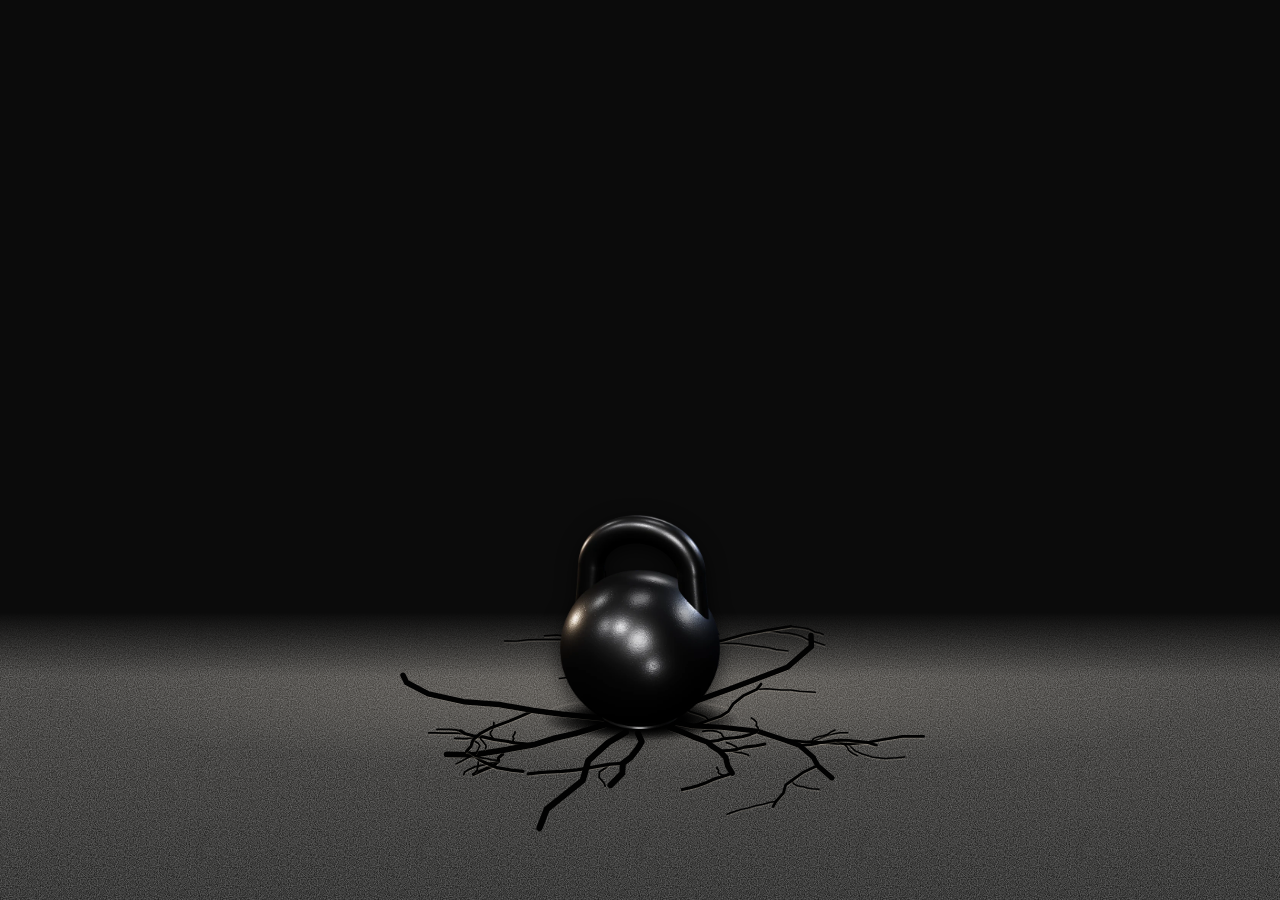
==== commit 0a10d0eb: "Revert to the previous opening animation (logo stamps onto the kettlebell after the fall) Reverts 47" ====
--- a/index.html
+++ b/index.html
@@ -23,14 +23,10 @@
   <div class="sp-shadow"></div>
   <div class="sp-crater"></div>
   <svg class="sp-cracks" viewBox="0 0 400 160" preserveAspectRatio="xMidYMid meet"></svg>
-  <div class="sp-kbwrap">
-    <img class="sp-kb" src="icons/kettlebell.webp" alt="">
-    <img class="sp-stamp" src="icons/logo.png" alt="">
-    <div class="sp-shade"></div>
-  </div>
+  <img class="sp-kb" src="icons/kettlebell.webp" alt="">
   <div class="sp-dust"><i></i><i></i><i></i></div>
   <div class="sp-debris"></div>
-  <div class="sp-top"><div class="sp-name">יומן כוח<small>ZONE STRENGTH CLUB</small></div></div>
+  <div class="sp-top"><img class="sp-logo" src="icons/logo.png" alt=""><div class="sp-name">יומן כוח<small>ZONE STRENGTH CLUB</small></div></div>
   <div class="sp-flash"></div>
 </div>
 <div id="app">
--- a/app.css
+++ b/app.css
@@ -260,8 +260,8 @@
 .brand{display:flex;align-items:center;gap:12px}
 .brand img{width:58px;height:58px;border-radius:50%;box-shadow:0 4px 14px rgba(0,0,0,.25);flex:none}
 
-/* splash: the logo appears, a real kettlebell comes down behind it and takes it on, then slams into a concrete floor */
-#splash{--impact:80%;--kbw:min(34vw,160px);--hang:-40vh;position:fixed;inset:0;z-index:100;background:#0b0b0b;overflow:hidden;transition:opacity .6s ease}
+/* splash: a real kettlebell slams into a concrete floor and cracks it, then the logo appears */
+#splash{--impact:80%;--kbw:min(34vw,160px);position:fixed;inset:0;z-index:100;background:#0b0b0b;overflow:hidden;transition:opacity .6s ease}
 #splash.out{opacity:0;pointer-events:none}
 .sp-floor{position:absolute;left:-10%;right:-10%;top:calc(var(--impact) - 12%);bottom:0;
   background:
@@ -269,6 +269,9 @@
     url("data:image/svg+xml,%3Csvg xmlns='http://www.w3.org/2000/svg' width='220' height='220'%3E%3Cfilter id='n'%3E%3CfeTurbulence type='fractalNoise' baseFrequency='.9' numOctaves='3' stitchTiles='stitch'/%3E%3CfeColorMatrix values='0 0 0 0 .5 0 0 0 0 .5 0 0 0 0 .5 0 0 0 .55 0'/%3E%3C/filter%3E%3Crect width='100%25' height='100%25' filter='url(%23n)'/%3E%3C/svg%3E"),
     linear-gradient(#2c2a27,#191816 60%,#0d0d0c);
   -webkit-mask-image:linear-gradient(transparent,#000 22%);mask-image:linear-gradient(transparent,#000 22%)}
+.sp-kb{position:absolute;left:50%;width:var(--kbw);height:auto;bottom:calc(100% - var(--impact) - 4px);margin-left:calc(var(--kbw) / -2);transform:translateY(-120vh);
+  animation:spFall .36s cubic-bezier(.62,0,1,1) .45s forwards,spLand .4s cubic-bezier(.2,.8,.3,1) .81s forwards;filter:drop-shadow(0 6px 10px rgba(0,0,0,.7))}
+.sp-shadow{position:absolute;left:50%;top:var(--impact);width:calc(var(--kbw) * 1.15);height:calc(var(--kbw) * .2);margin:calc(var(--kbw) * -.1) 0 0 calc(var(--kbw) * -.575);border-radius:50%;background:radial-gradient(closest-side,rgba(0,0,0,.85),transparent);opacity:0;transform:scale(.25);animation:spShadow .36s cubic-bezier(.62,0,1,1) .45s forwards}
 .sp-crater{position:absolute;left:50%;top:var(--impact);width:calc(var(--kbw) * 1.25);height:calc(var(--kbw) * .26);margin:calc(var(--kbw) * -.13) 0 0 calc(var(--kbw) * -.625);border-radius:50%;
   background:radial-gradient(closest-side,#030303 45%,rgba(0,0,0,.6) 70%,transparent);box-shadow:0 -2px 0 rgba(255,240,220,.08);opacity:0;transform:scale(.3)}
 .sp-cracks{position:absolute;left:50%;top:var(--impact);width:min(130vw,620px);height:auto;transform:translate(-50%,-50%);overflow:visible}
@@ -278,6 +281,8 @@
 .sp-dust i{position:absolute;left:50%;top:var(--impact);width:calc(var(--kbw) * 1.6);height:calc(var(--kbw) * .55);margin:calc(var(--kbw) * -.4) 0 0 calc(var(--kbw) * -.8);border-radius:50%;background:radial-gradient(closest-side,rgba(190,180,165,.55),transparent);filter:blur(6px);opacity:0}
 .sp-debris i{position:absolute;left:50%;top:var(--impact);width:4px;height:4px;border-radius:1px;background:#8d877e}
 .sp-flash{position:absolute;inset:0;background:#fff;opacity:0;pointer-events:none}
+.sp-top{position:absolute;left:0;right:0;top:calc(env(safe-area-inset-top) + 5%);display:flex;flex-direction:column;align-items:center;gap:14px;opacity:0;transform:translateY(-14px) scale(.92)}
+.sp-logo{width:min(40vw,190px,22vh);height:min(40vw,190px,22vh);object-fit:contain;filter:drop-shadow(0 10px 30px rgba(0,0,0,.6))}
 .sp-name{text-align:center;color:#ECE9E1;font-family:"Frank Ruhl Libre",Heebo,serif;font-size:28px;line-height:1.1}
 .sp-name small{display:block;font-family:Heebo,sans-serif;font-size:12.5px;letter-spacing:.22em;color:#9A9A9A;margin-top:6px}
 #splash.hit .sp-crater{animation:spCrater .14s ease-out forwards}
@@ -286,38 +291,24 @@
 #splash.hit .sp-dust i:nth-child(2){animation-delay:.05s;animation-duration:1.7s}
 #splash.hit .sp-dust i:nth-child(3){animation-delay:.1s;animation-duration:2s}
 #splash.hit .sp-flash{animation:spFlash .18s ease-out}
+#splash.hit{animation:spShake .65s cubic-bezier(.36,.07,.19,.97) both}
+#splash.logo .sp-top{animation:spTop .8s cubic-bezier(.2,1.2,.4,1) forwards}
+@keyframes spFall{0%{transform:translateY(-120vh) scaleY(1.18);filter:blur(2px) drop-shadow(0 6px 10px rgba(0,0,0,.7))}100%{transform:translateY(0) scaleY(1.1);filter:blur(1px) drop-shadow(0 6px 10px rgba(0,0,0,.7))}}
+@keyframes spLand{0%{transform:translateY(7px) scale(1.06,.9);filter:drop-shadow(0 6px 10px rgba(0,0,0,.7))}35%{transform:translateY(-9px) scale(.99,1.02)}70%{transform:translateY(5px) scale(1.01,.99)}100%{transform:translateY(5px) scale(1);filter:drop-shadow(0 6px 10px rgba(0,0,0,.7))}}
+@keyframes spShadow{to{opacity:1;transform:scale(1)}}
 @keyframes spCrater{to{opacity:1;transform:scale(1)}}
 @keyframes spCrack{to{stroke-dashoffset:0}}
 @keyframes spDust{0%{opacity:.85;transform:scale(.3,.4)}100%{opacity:0;transform:scale(1.9,1.3) translateY(-24px)}}
 @keyframes spFlash{0%{opacity:.32}100%{opacity:0}}
+@keyframes spTop{to{opacity:1;transform:none}}
 @keyframes spShake{0%{transform:translate3d(0,14px,0)}10%{transform:translate3d(-12px,-8px,0) rotate(-.8deg)}20%{transform:translate3d(11px,6px,0) rotate(.7deg)}32%{transform:translate3d(-8px,-5px,0) rotate(-.5deg)}45%{transform:translate3d(6px,4px,0)}60%{transform:translate3d(-4px,-2px,0)}75%{transform:translate3d(2px,1px,0)}100%{transform:none}}
 @media (prefers-reduced-motion:reduce){#splash{display:none}}
-.sp-kbwrap{position:absolute;left:50%;width:var(--kbw);bottom:calc(100% - var(--impact) - 4px);margin-left:calc(var(--kbw) / -2);transform:translateY(var(--hang))}
-.sp-kb{display:block;width:100%;height:auto;opacity:0;transform:translateY(-70vh);filter:drop-shadow(0 6px 10px rgba(0,0,0,.7));animation:spLower .65s cubic-bezier(.15,.7,.3,1) 1.15s forwards}
-.sp-stamp,.sp-shade{position:absolute;left:50%;top:calc(var(--kbw) * .856);width:calc(var(--kbw) * .56);height:calc(var(--kbw) * .56);margin:calc(var(--kbw) * -.28) 0 0 calc(var(--kbw) * -.28);border-radius:50%}
-.sp-stamp{object-fit:contain;opacity:0;transform:scale(.8);filter:drop-shadow(0 10px 30px rgba(0,0,0,.6));animation:spLogoIn .7s cubic-bezier(.2,1.3,.4,1) .2s forwards,spLogoShrink .65s cubic-bezier(.5,0,.3,1) 1.15s forwards}
-.sp-shade{pointer-events:none;opacity:0;animation:spFade .25s ease-out 1.8s forwards;
-  background:radial-gradient(circle at 34% 28%,rgba(255,255,255,.32),rgba(255,255,255,.06) 28%,transparent 45%,rgba(0,0,0,.18) 70%,rgba(0,0,0,.55) 100%);
-  box-shadow:inset 0 0 0 1px rgba(0,0,0,.35),inset 0 -6px 12px rgba(0,0,0,.35)}
-#splash.drop .sp-kbwrap{animation:spDrop .36s cubic-bezier(.62,0,1,1) forwards}
-#splash.drop .sp-shadow{animation:spShadow .36s cubic-bezier(.62,0,1,1) forwards}
-#splash.hit .sp-kbwrap{animation:spLand .4s cubic-bezier(.2,.8,.3,1) forwards}
-.sp-shadow{position:absolute;left:50%;top:var(--impact);width:calc(var(--kbw) * 1.15);height:calc(var(--kbw) * .2);margin:calc(var(--kbw) * -.1) 0 0 calc(var(--kbw) * -.575);border-radius:50%;background:radial-gradient(closest-side,rgba(0,0,0,.85),transparent);opacity:0;transform:scale(.25)}
-.sp-top{position:absolute;left:0;right:0;top:calc(env(safe-area-inset-top) + 14%);display:flex;justify-content:center;opacity:0;transform:translateY(-12px)}
-.sp-name{font-size:34px}
-#splash.name .sp-top{animation:spTop .8s cubic-bezier(.2,1.2,.4,1) forwards}
-#splash.hit{animation:spShake .65s cubic-bezier(.36,.07,.19,.97) both}
-@keyframes spLogoIn{to{opacity:1;transform:scale(2.3)}}
-@keyframes spLogoShrink{from{opacity:1;transform:scale(2.3);filter:drop-shadow(0 10px 30px rgba(0,0,0,.6))}to{opacity:1;transform:scale(1);filter:drop-shadow(0 1px 1px rgba(0,0,0,.8)) brightness(.9) contrast(1.05)}}
-@keyframes spLower{0%{opacity:1;transform:translateY(-70vh)}100%{opacity:1;transform:none}}
-@keyframes spFade{to{opacity:1}}
-@keyframes spDrop{0%{transform:translateY(var(--hang)) scaleY(1.02);filter:blur(0)}25%{filter:blur(1.5px)}100%{transform:translateY(0) scaleY(1.1);filter:blur(1px)}}
-@keyframes spLand{0%{transform:translateY(7px) scale(1.06,.9)}35%{transform:translateY(-9px) scale(.99,1.02)}70%{transform:translateY(5px) scale(1.01,.99)}100%{transform:translateY(5px) scale(1)}}
-@keyframes spShadow{0%{opacity:.15;transform:scale(.35)}100%{opacity:1;transform:scale(1)}}
-@keyframes spTop{to{opacity:1;transform:none}}
 .card.warn{border:1.5px solid var(--over);background:color-mix(in srgb,var(--over) 8%,var(--surface));margin-bottom:14px}
 .card.warn p{margin-top:4px;color:var(--ink)}
 #update-bar{position:fixed;z-index:70;inset-inline:12px;top:calc(env(safe-area-inset-top) + 10px);max-width:536px;margin:0 auto;display:flex;align-items:center;gap:10px;padding:10px 10px 10px 14px;padding-inline-start:16px;border-radius:16px;background:var(--surface);box-shadow:0 10px 30px rgba(0,0,0,.18);border:1px solid var(--line);transform:translateY(-140%);transition:transform .35s cubic-bezier(.2,.8,.2,1)}
 #update-bar.show{transform:none}
 #update-bar b{display:block;font-weight:500}
 #update-bar small{display:block;font-size:12.5px;color:var(--muted)}
+.sp-shade{position:absolute;border-radius:50%;pointer-events:none;opacity:0;
+  background:radial-gradient(circle at 34% 28%,rgba(255,255,255,.32),rgba(255,255,255,.06) 28%,transparent 45%,rgba(0,0,0,.18) 70%,rgba(0,0,0,.55) 100%);
+  box-shadow:inset 0 0 0 1px rgba(0,0,0,.35),inset 0 -6px 12px rgba(0,0,0,.35)}
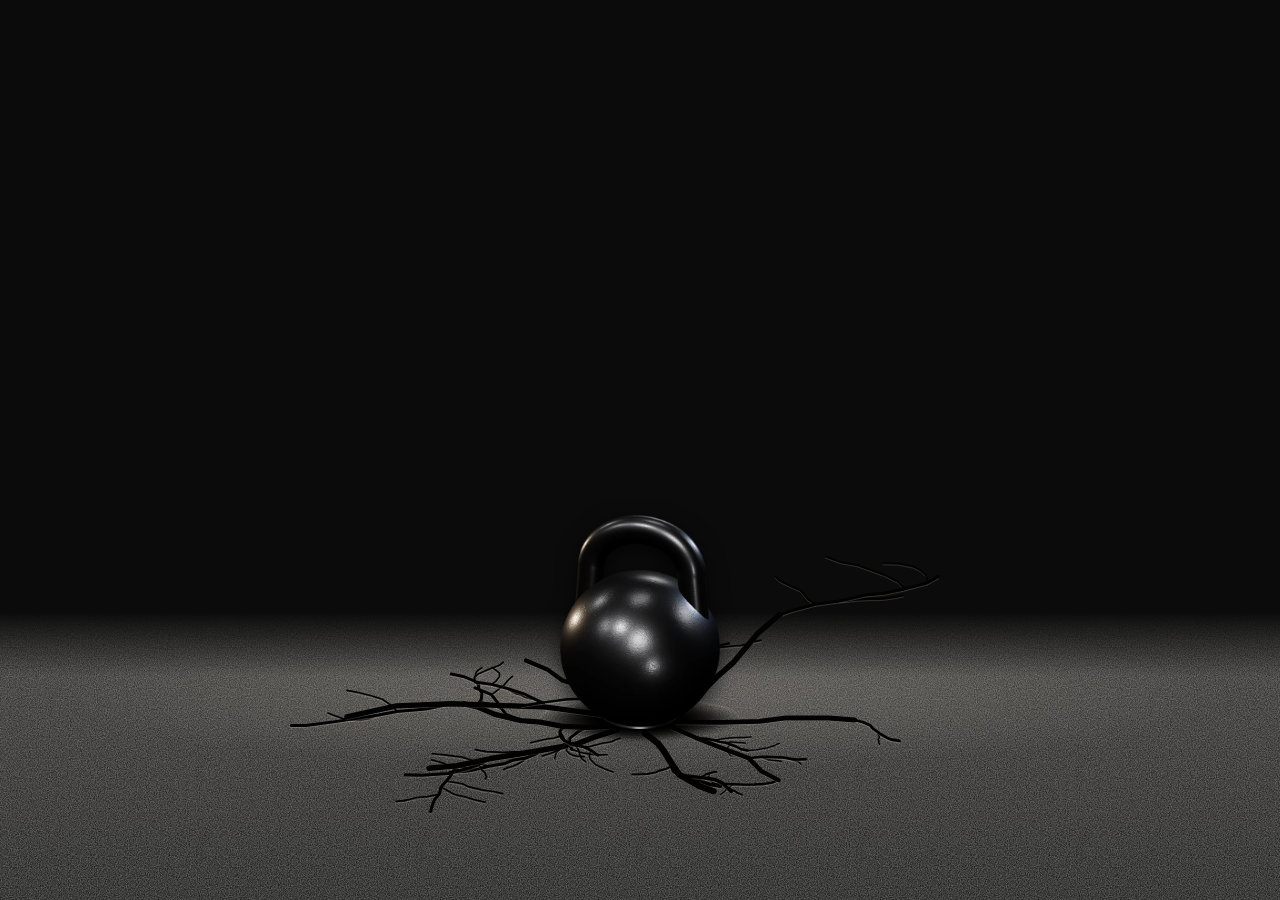
==== commit 3ef31c26: "Rename the app to 'יומן כח-ZONE' Page title, home-screen name, manifest, header, opening screen, sha" ====
--- a/index.html
+++ b/index.html
@@ -3,13 +3,13 @@
 <head>
 <meta charset="utf-8">
 <meta name="viewport" content="width=device-width, initial-scale=1, viewport-fit=cover">
-<title>יומן כוח</title>
+<title>יומן כח-ZONE</title>
 <meta name="description" content="מעקב RM ואימונים לסקוואט, מיליטרי פרס, דדליפט ובנץ׳ פרס. הנתונים נשמרים רק על המכשיר שלך.">
 <meta name="robots" content="noindex, nofollow">
 <meta name="theme-color" content="#111111">
 <meta name="apple-mobile-web-app-capable" content="yes">
 <meta name="mobile-web-app-capable" content="yes">
-<meta name="apple-mobile-web-app-title" content="יומן כוח">
+<meta name="apple-mobile-web-app-title" content="יומן כח-ZONE">
 <meta name="apple-mobile-web-app-status-bar-style" content="default">
 <link rel="manifest" href="manifest.webmanifest">
 <link rel="icon" href="icons/logo.png" type="image/png">
@@ -26,7 +26,7 @@
   <img class="sp-kb" src="icons/kettlebell.webp" alt="">
   <div class="sp-dust"><i></i><i></i><i></i></div>
   <div class="sp-debris"></div>
-  <div class="sp-top"><img class="sp-logo" src="icons/logo.png" alt=""><div class="sp-name">יומן כוח<small>ZONE STRENGTH CLUB</small></div></div>
+  <div class="sp-top"><img class="sp-logo" src="icons/logo.png" alt=""><div class="sp-name">יומן כח-ZONE<small>STRENGTH CLUB</small></div></div>
   <div class="sp-flash"></div>
 </div>
 <div id="app">
--- a/app.css
+++ b/app.css
@@ -312,3 +312,5 @@
 .sp-shade{position:absolute;border-radius:50%;pointer-events:none;opacity:0;
   background:radial-gradient(circle at 34% 28%,rgba(255,255,255,.32),rgba(255,255,255,.06) 28%,transparent 45%,rgba(0,0,0,.18) 70%,rgba(0,0,0,.55) 100%);
   box-shadow:inset 0 0 0 1px rgba(0,0,0,.35),inset 0 -6px 12px rgba(0,0,0,.35)}
+.pg-empty .pg-head{padding-bottom:4px}
+.pg-empty p{padding:0 4px 2px}
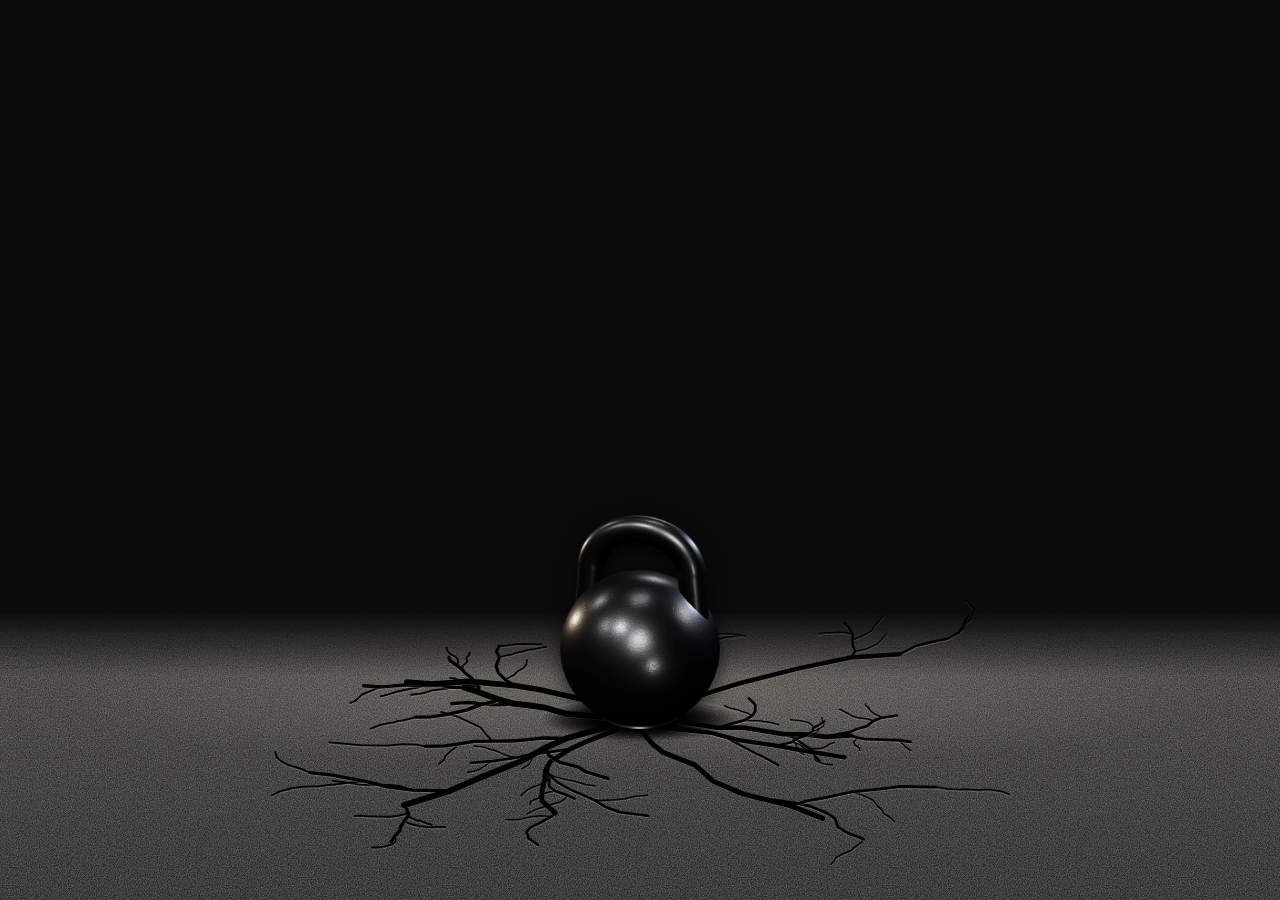
==== commit 3b0d2f86: "Add optional nutrition tracking, linked to training days - New 'תזונה' tab (off by default, enabled " ====
--- a/index.html
+++ b/index.html
@@ -37,6 +37,7 @@
   <nav id="tabs" class="tabs">
     <button data-tab="home"><svg viewBox="0 0 24 24"><path d="M6.5 6.5v11M17.5 6.5v11M3.5 9v6M20.5 9v6M6.5 12h11"/></svg><span>תרגילים</span></button>
     <button data-tab="workouts"><svg viewBox="0 0 24 24"><rect x="4" y="4" width="16" height="17" rx="3"/><path d="M8 2.5v3M16 2.5v3M4 10h16M8 14h3M8 17h6"/></svg><span>אימונים</span></button>
+    <button data-tab="food" hidden><svg viewBox="0 0 24 24"><path d="M7 3v8M5 3v4a2 2 0 0 0 4 0V3M7 11v10M16 3c-2 1.5-3 4-3 7 0 1.7 1.3 3 3 3v8"/></svg><span>תזונה</span></button>
     <button data-tab="progress"><svg viewBox="0 0 24 24"><path d="M3 20h18M5 16l4-5 4 3 6-8"/><path d="M15 6h4v4"/></svg><span>התקדמות</span></button>
     <button data-tab="calc"><svg viewBox="0 0 24 24"><rect x="5" y="3" width="14" height="18" rx="3"/><path d="M8.5 7h7M9 12h.01M12 12h.01M15 12h.01M9 16h.01M12 16h.01M15 16h.01"/></svg><span>אחוזים</span></button>
     <button data-tab="settings"><svg viewBox="0 0 24 24"><circle cx="12" cy="12" r="3"/><path d="M19.4 15a1.7 1.7 0 0 0 .3 1.8l.1.1a2 2 0 1 1-2.8 2.8l-.1-.1a1.7 1.7 0 0 0-1.8-.3 1.7 1.7 0 0 0-1 1.5V21a2 2 0 1 1-4 0v-.1a1.7 1.7 0 0 0-1.1-1.5 1.7 1.7 0 0 0-1.8.3l-.1.1a2 2 0 1 1-2.8-2.8l.1-.1a1.7 1.7 0 0 0 .3-1.8 1.7 1.7 0 0 0-1.5-1H3a2 2 0 1 1 0-4h.1a1.7 1.7 0 0 0 1.5-1.1 1.7 1.7 0 0 0-.3-1.8l-.1-.1a2 2 0 1 1 2.8-2.8l.1.1a1.7 1.7 0 0 0 1.8.3H9a1.7 1.7 0 0 0 1-1.5V3a2 2 0 1 1 4 0v.1a1.7 1.7 0 0 0 1 1.5 1.7 1.7 0 0 0 1.8-.3l.1-.1a2 2 0 1 1 2.8 2.8l-.1.1a1.7 1.7 0 0 0-.3 1.8V9a1.7 1.7 0 0 0 1.5 1H21a2 2 0 1 1 0 4h-.1a1.7 1.7 0 0 0-1.5 1z"/></svg><span>הגדרות</span></button>
@@ -46,6 +47,8 @@
 <div id="toast" role="status" aria-live="polite"></div>
 <input type="file" id="file-json" accept="application/json,.json" hidden>
 <script src="config.js"></script>
+<script src="foods.js"></script>
+<script src="nutrition.js"></script>
 <script src="app.js"></script>
 </body>
 </html>
--- a/app.css
+++ b/app.css
@@ -314,3 +314,106 @@
   box-shadow:inset 0 0 0 1px rgba(0,0,0,.35),inset 0 -6px 12px rgba(0,0,0,.35)}
 .pg-empty .pg-head{padding-bottom:4px}
 .pg-empty p{padding:0 4px 2px}
+
+/* last time, inside an exercise */
+.last{display:flex;align-items:center;gap:10px;margin:0 0 6px;padding:8px 10px;border-radius:12px;background:var(--surface-2);font-size:13px}
+.last .lbl{display:block;color:var(--muted);font-size:12px}
+.last .sum{display:block;direction:ltr;text-align:right;font-variant-numeric:tabular-nums;font-weight:500;unicode-bidi:plaintext}
+.last .btn{flex:none;white-space:nowrap}
+.last.none{color:var(--muted);font-size:12.5px;padding:6px 10px}
+/* workouts dashboard */
+.dash{display:flex;flex-direction:column;gap:10px;margin-bottom:6px}
+.tiles{display:grid;grid-template-columns:repeat(4,1fr);gap:8px}
+.tiles .stat{padding:10px 4px}
+.tiles .stat b{font-size:24px}
+.tiles .stat span{font-size:12px;line-height:1.25;display:block}
+.wk-card{padding:14px 14px 12px}
+.wbars{width:100%;height:auto;display:block;margin:10px 0 6px;direction:ltr;stroke:none;overflow:visible}
+.wbars *{stroke:none}
+.wbars rect{fill:color-mix(in srgb,var(--accent) 45%,transparent)}
+.wbars rect.cur{fill:var(--accent)}
+.wbars rect.zero{fill:var(--line)}
+.wbars text{font-size:10px;fill:var(--muted);font-family:Heebo,system-ui,sans-serif}
+.wbars text.n{fill:var(--ink);font-weight:500}
+:root[data-theme="dark"] .wbars rect.cur{fill:var(--ink)}
+@media (prefers-color-scheme:dark){:root:not([data-theme="light"]) .wbars rect.cur{fill:var(--ink)}:root:not([data-theme="light"]) .wbars rect{fill:color-mix(in srgb,var(--ink) 35%,transparent)}}
+:root[data-theme="dark"] .wbars rect{fill:color-mix(in srgb,var(--ink) 35%,transparent)}
+.wbars rect.zero{fill:var(--line)!important}
+.dash-foot{display:flex;justify-content:space-between;gap:8px;flex-wrap:wrap;font-size:13.5px}
+.dash-foot b{font-weight:500}
+
+/* ---------- nutrition ---------- */
+:root{--n-p:#C4603F;--n-f:#C0922F;--n-c:#3F8486}
+@media (prefers-color-scheme:dark){:root:not([data-theme="light"]){--n-p:#E07E5E;--n-f:#DDB257;--n-c:#5FAAAC}}
+:root[data-theme="dark"]{--n-p:#E07E5E;--n-f:#DDB257;--n-c:#5FAAAC}
+.datebar{display:flex;align-items:center;gap:4px;background:var(--surface);border-radius:14px;box-shadow:var(--shadow);padding:4px;margin-bottom:10px}
+.datebar .d{flex:1;text-align:center;border:0;background:none;min-height:40px;font-weight:500}
+.datebar .d small{display:block;font-weight:400;color:var(--muted);font-size:12px;margin-top:-2px}
+.datebar .icon-btn:disabled{opacity:.25}
+.daytype{display:flex;align-items:center;justify-content:center;gap:6px;flex-wrap:wrap;width:100%;border:1px dashed var(--line);background:transparent;border-radius:12px;padding:7px 10px;margin-bottom:10px;font-size:14px;color:var(--muted)}
+.daytype svg{width:18px;height:18px}
+.daytype small{font-size:11.5px;opacity:.8}
+.daytype.train{border-style:solid;border-color:color-mix(in srgb,var(--accent) 40%,transparent);color:var(--ink);background:var(--accent-soft)}
+.nsum{display:flex;gap:14px;align-items:center}
+.nring-wrap{position:relative;flex:none;width:128px;height:128px}
+.nring{width:128px;height:128px;stroke-linecap:round}
+.nring circle{fill:none;stroke-width:11}
+.nring .trk{stroke:var(--surface-2)}
+.nring .bar{stroke:var(--accent);transition:stroke-dasharray .5s}
+.nring .bar.over{stroke:var(--over)}
+:root[data-theme="dark"] .nring .bar:not(.over){stroke:var(--ink)}
+@media (prefers-color-scheme:dark){:root:not([data-theme="light"]) .nring .bar:not(.over){stroke:var(--ink)}}
+.nring-val{position:absolute;inset:0;display:flex;flex-direction:column;align-items:center;justify-content:center;text-align:center;line-height:1.15}
+.nring-val b{font-size:26px;font-weight:500}
+.nring-val span{font-size:12px;color:var(--muted)}
+.nring-val small{font-size:11px;color:var(--muted);margin-top:3px}
+.nmacros{flex:1;min-width:0;display:flex;flex-direction:column;gap:9px}
+.nm .nm-n{font-size:14px;font-weight:500}
+.nm .nm-s{font-size:13px;color:var(--muted);white-space:nowrap}
+.nm .nm-s b{color:var(--ink);font-weight:500;font-size:15px}
+.nm .nm-s.over b{color:var(--over)}
+.nm .nm-g{font-size:11.5px;color:var(--muted);margin-top:2px}
+.nbar{height:7px;border-radius:9px;background:var(--surface-2);overflow:hidden;margin-top:3px}
+.nbar i{display:block;height:100%;border-radius:9px;background:var(--mc,var(--accent))}
+.p{--mc:var(--n-p)}.f{--mc:var(--n-f)}.c{--mc:var(--n-c)}
+.nmeal{margin-top:14px}
+.nmeal-h{display:flex;align-items:center;gap:8px;padding:0 4px 6px}
+.nmeal-h b{font-weight:500;font-size:15.5px}
+.nchips{display:inline-flex;gap:3px;flex:none}
+.nc{font-style:normal;font-size:11.5px;font-variant-numeric:tabular-nums;padding:1px 6px;border-radius:99px;color:#fff;background:var(--mc)}
+.nc::after{content:"★";font-size:9px;margin-inline-start:2px;opacity:.85}
+.nsec{font-size:13px;color:var(--muted);margin:10px 4px 6px}
+.li.nf{gap:8px;padding:8px 10px 8px 6px}
+.nf-main{flex:1;min-width:0;border:0;background:none;text-align:start;padding:2px 4px}
+.nf-main .t{font-weight:500;font-size:15px}
+.nf-main .s{font-size:12.5px;color:var(--muted)}
+.star-btn{border:0;background:none;color:var(--line);padding:4px;flex:none}
+.star-btn[aria-pressed="true"]{color:var(--n-f)}
+.star-btn[aria-pressed="true"] svg{fill:currentColor}
+.nprev{display:grid;grid-template-columns:repeat(4,1fr);gap:6px;text-align:center}
+.nprev>div{display:flex;flex-direction:column;gap:1px}
+.nprev span{font-size:12px;color:var(--muted)}
+.nprev b{font-weight:500;font-size:16px;color:var(--mc,var(--ink))}
+.nprev small{font-size:11.5px;color:var(--muted)}
+.nbars rect{fill:color-mix(in srgb,var(--n-c) 70%,transparent)}
+.nbars rect.over{fill:color-mix(in srgb,var(--over) 75%,transparent)}
+.nbars rect.tg{fill:var(--ink)!important;opacity:.55}
+.nbars circle.trd{fill:var(--accent)}
+:root[data-theme="dark"] .nbars circle.trd{fill:var(--ink)}
+.legend .lg-tg{display:inline-block;width:12px;height:3px;background:var(--ink);opacity:.55;border-radius:2px}
+.legend .lg-tr{display:inline-block;width:7px;height:7px;border-radius:50%;background:var(--accent)}
+.ntbl td{text-align:center}
+.ntbl td:first-child{text-align:start}
+.nhome{display:flex;align-items:center;gap:12px;width:100%;border:0;text-align:start;margin-bottom:12px}
+.nhome>svg{color:var(--accent);flex:none}
+.nhome b{font-weight:500}
+.nhome-bars{display:grid;grid-template-columns:repeat(3,1fr);gap:6px;margin-top:6px}
+.nhome-k{text-align:end;line-height:1.15;flex:none}
+.nhome-k b{display:block;font-size:20px;font-weight:500}
+.nhome-k small{font-size:11.5px;color:var(--muted)}
+.nday{display:flex;align-items:center;gap:8px;flex-wrap:wrap;font-size:13.5px;color:var(--muted);background:var(--surface-2);border-radius:12px;padding:8px 12px}
+.nday svg{width:18px;height:18px;color:var(--accent)}
+.nday b{color:var(--ink);font-weight:500}
+.nadv summary{cursor:pointer;color:var(--muted);font-size:14px}
+.grid3{display:grid;grid-template-columns:repeat(3,1fr);gap:10px}
+@media (max-width:360px){.nsum{flex-direction:column}.nmacros{width:100%}}
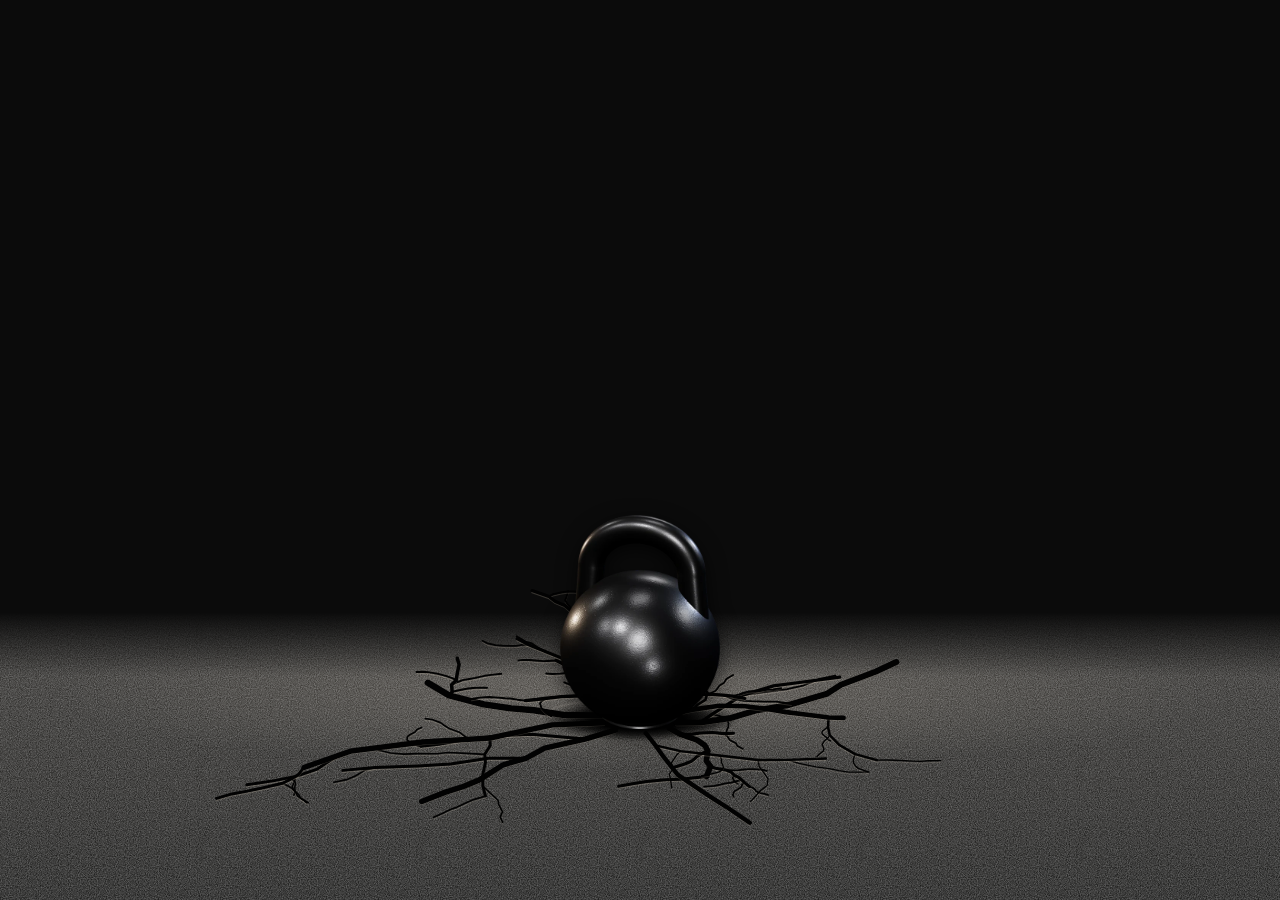
==== commit ad298ff4: "Home: separate '+ אימון' and '+ אוכל' buttons when nutrition is on - With nutrition enabled, home sh" ====
--- a/index.html
+++ b/index.html
@@ -31,6 +31,7 @@
 </div>
 <div id="app">
   <main id="view" tabindex="-1"></main>
+  <button id="fab-food" class="fab pill food" aria-label="הוספת אוכל" hidden><svg viewBox="0 0 24 24" aria-hidden="true"><path d="M12 5v14M5 12h14"/></svg><span>אוכל</span></button>
   <button id="fab" class="fab" aria-label="אימון חדש" hidden>
     <svg viewBox="0 0 24 24" aria-hidden="true"><path d="M12 5v14M5 12h14"/></svg>
   </button>
--- a/app.css
+++ b/app.css
@@ -417,3 +417,11 @@
 .nadv summary{cursor:pointer;color:var(--muted);font-size:14px}
 .grid3{display:grid;grid-template-columns:repeat(3,1fr);gap:10px}
 @media (max-width:360px){.nsum{flex-direction:column}.nmacros{width:100%}}
+
+/* two labelled floating buttons on home (workout + food) */
+.fab.pill{width:auto;height:52px;padding:0 18px 0 16px;border-radius:18px;display:flex;align-items:center;gap:6px;font-size:15.5px;font-weight:500}
+.fab.pill svg{width:22px;height:22px}
+.fab.food{bottom:calc(var(--tabs-h) + env(safe-area-inset-bottom) + 18px + 62px);background:var(--surface);color:var(--ink);border:1.5px solid var(--accent);box-shadow:0 8px 22px rgba(0,0,0,.14)}
+.fab.food svg{color:var(--accent)}
+:root[data-theme="dark"] .fab.food svg{color:var(--ink)}
+@media (prefers-color-scheme:dark){:root:not([data-theme="light"]) .fab.food svg{color:var(--ink)}}
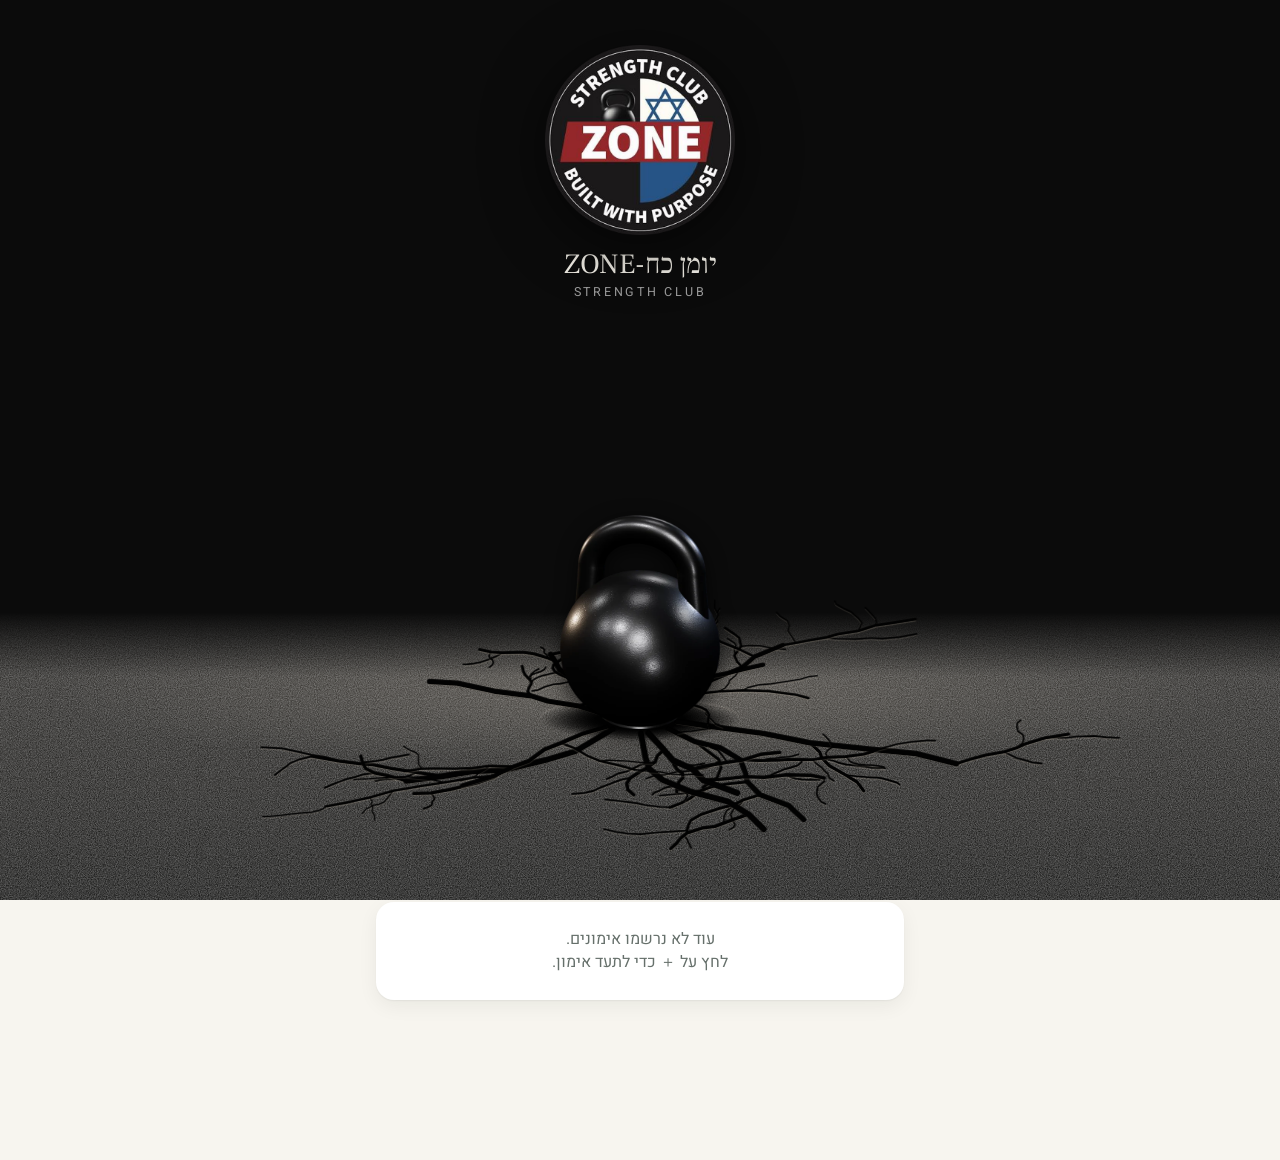
==== commit c1809fa1: "Combined home page: today, this week, key numbers, lifts - 'בית' tab replaces 'תרגילים' as the start" ====
--- a/index.html
+++ b/index.html
@@ -36,7 +36,7 @@
     <svg viewBox="0 0 24 24" aria-hidden="true"><path d="M12 5v14M5 12h14"/></svg>
   </button>
   <nav id="tabs" class="tabs">
-    <button data-tab="home"><svg viewBox="0 0 24 24"><path d="M6.5 6.5v11M17.5 6.5v11M3.5 9v6M20.5 9v6M6.5 12h11"/></svg><span>תרגילים</span></button>
+    <button data-tab="home"><svg viewBox="0 0 24 24"><path d="M4 11l8-7 8 7v9a1 1 0 0 1-1 1h-5v-6h-4v6H5a1 1 0 0 1-1-1z"/></svg><span>בית</span></button>
     <button data-tab="workouts"><svg viewBox="0 0 24 24"><rect x="4" y="4" width="16" height="17" rx="3"/><path d="M8 2.5v3M16 2.5v3M4 10h16M8 14h3M8 17h6"/></svg><span>אימונים</span></button>
     <button data-tab="food" hidden><svg viewBox="0 0 24 24"><path d="M7 3v8M5 3v4a2 2 0 0 0 4 0V3M7 11v10M16 3c-2 1.5-3 4-3 7 0 1.7 1.3 3 3 3v8"/></svg><span>תזונה</span></button>
     <button data-tab="progress"><svg viewBox="0 0 24 24"><path d="M3 20h18M5 16l4-5 4 3 6-8"/><path d="M15 6h4v4"/></svg><span>התקדמות</span></button>
--- a/app.css
+++ b/app.css
@@ -425,3 +425,51 @@
 .fab.food svg{color:var(--accent)}
 :root[data-theme="dark"] .fab.food svg{color:var(--ink)}
 @media (prefers-color-scheme:dark){:root:not([data-theme="light"]) .fab.food svg{color:var(--ink)}}
+
+/* combined home */
+.today-card{padding:14px}
+.tc-title{font-size:18px;font-weight:500}
+.daychip{display:inline-flex;align-items:center;gap:5px;font-size:13px;padding:3px 10px;border-radius:99px;background:var(--surface-2);color:var(--muted)}
+.daychip svg{width:16px;height:16px}
+.daychip.train{background:var(--accent-soft);color:var(--ink)}
+.today-grid{display:grid;grid-template-columns:1fr;gap:10px}
+.today-grid.two{grid-template-columns:1fr 1fr}
+.today-train,.today-food{display:flex;flex-direction:column;gap:6px;align-items:flex-start;min-width:0;background:var(--surface-2);border-radius:14px;padding:10px;border:0;text-align:start}
+.tt-h{display:flex;align-items:center;gap:6px;font-size:14px}
+.tt-h svg{width:18px;height:18px;color:var(--accent)}
+.tt-h b{font-weight:500}
+.tt-wk{border:0;background:none;padding:0;text-align:start;width:100%;display:flex;flex-direction:column;gap:3px}
+.tt-wk .line{display:flex;gap:6px;align-items:center;font-size:12.5px;min-width:0}
+.tt-wk .line .sets{color:var(--muted);direction:ltr;white-space:nowrap;overflow:hidden;text-overflow:ellipsis}
+.tf-row{display:flex;gap:8px;align-items:center;width:100%}
+.nring-wrap.sm{width:84px;height:84px}
+.nring-wrap.sm .nring{width:84px;height:84px}
+.nring-wrap.sm .nring circle{stroke-width:8}
+.nring-wrap.sm .nring-val b{font-size:18px}
+.nring-wrap.sm .nring-val span{font-size:10.5px}
+.tf-macros{flex:1;min-width:0;display:flex;flex-direction:column;gap:4px}
+.tf-macros .nm-n{font-size:11.5px}
+.tf-macros .nm-s{font-size:11px}
+.tf-macros .nm-s b{font-size:12px}
+.tf-macros .nbar{height:5px;margin-top:1px}
+.week-card{padding:14px 12px 10px}
+.week-strip{display:grid;grid-template-columns:repeat(7,1fr);gap:2px;margin-top:10px;direction:rtl}
+.wd{display:flex;flex-direction:column;align-items:center;gap:3px;border:0;background:none;padding:4px 0;border-radius:12px}
+.wd.today{background:var(--accent-soft)}
+.wd:disabled{opacity:.45}
+.wd-l{font-size:12px;color:var(--muted)}
+.wd-r{position:relative;width:34px;height:34px;display:grid;place-items:center}
+.wk-ring{position:absolute;inset:0;width:34px;height:34px}
+.wk-ring circle{fill:none;stroke-width:3.5;stroke-linecap:round}
+.wk-ring .trk{stroke:var(--surface-2)}
+.wk-ring .trk.fut{stroke-dasharray:2 3}
+.wk-ring .bar.ok{stroke:var(--ok)}
+.wk-ring .bar.under{stroke:var(--warn)}
+.wk-ring .bar.over{stroke:var(--over)}
+.wd-n{font-size:13px;font-weight:500;font-variant-numeric:tabular-nums}
+.wd-t{height:16px;color:var(--accent)}
+.wd-t svg{width:16px;height:16px}
+:root[data-theme="dark"] .wd-t,:root[data-theme="dark"] .tt-h svg{color:var(--ink)}
+@media (prefers-color-scheme:dark){:root:not([data-theme="light"]) .wd-t,:root:not([data-theme="light"]) .tt-h svg{color:var(--ink)}}
+.home-tiles{margin-top:10px}
+@media (max-width:360px){.today-grid.two{grid-template-columns:1fr}}
